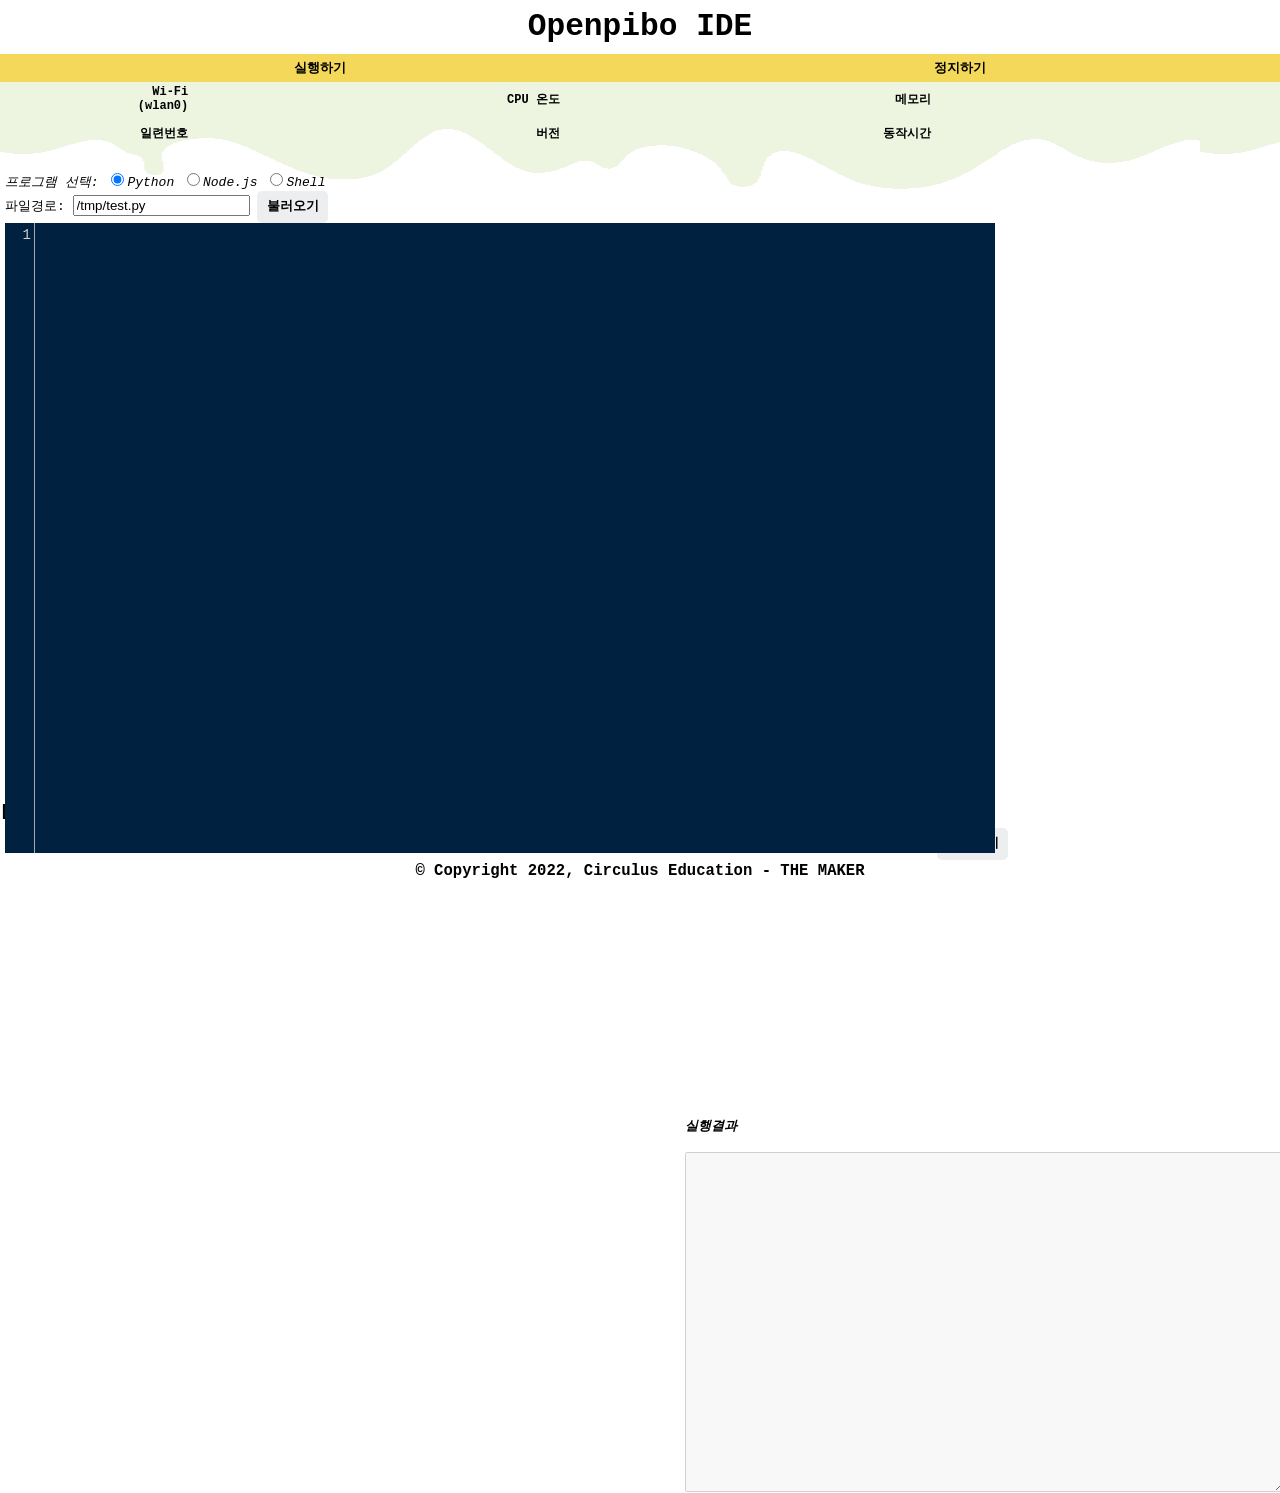
==== development-tool/templates/index.html @ 33420324 "update" ====
<html>
  <head>
    <meta charset="UTF-8" />
    <meta http-equiv="X-UA-Compatible" content="IE=edge" />
    <meta name="viewport" content="width=device-width, initial-scale=1.0, user-scalable=no" />
    <title>Openpibo Ide</title>
    <script src="../static/8fb5dc8e84.js" crossorigin="anonymous"></script>
    <script src="../static/codemirror.js"></script>
    <link rel="stylesheet" href="../static/codemirror.css">
    <link rel="stylesheet" href="../static/cobalt.css">
    <script src="../static/python.js"></script>
    <script src="../static/javascript.js"></script>
    <script src="../static/shell.js"></script>
    <link rel="shortcut icon" href="../static/icon.png" type="image/x-icon" />
    <script src="../static/socket.io.js"></script>
    <script src="../static/jquery-3.1.1.min.js"></script>
    <link rel="stylesheet" href="../static/index.css" />
    <script>
      $(function(){
        const socket = io();
        const codeMirrorMode = {'python':'python', 'nodejs':'javascript', 'shell':'shell'};
        const filePath = {'python':'/tmp/test.py', 'nodejs':'/tmp/test.js', 'shell':'/tmp/test.sh'};
        let editor = CodeMirror.fromTextArea(document.getElementById('codemirror-code'),
                {
                  "lineNumbers": "true",
                  "mode": codeMirrorMode[$('input[name=codetype]:checked').val()],
                  "theme": "cobalt"
                }
            );

        socket.emit('init');
        socket.on('init', function(d){
          editor.setOption('mode', codeMirrorMode[d['type']]);
          //editor.setOption('value', '');
          editor.setOption('value', d['text']);
          $('input[name=codetype]:input[value='+d['type'] + ']').attr('checked', true);
          $('#codepath').val(d['path']);
        });

        $('input[name=codetype]').change(function(){
          let code_type = $('input[name=codetype]:checked').val();
          editor.setOption('mode', codeMirrorMode[code_type]);
          $('#codepath').val(filePath[code_type]);
        });

        $('#load').click(function(){
            let comment = "[THE MAKER] 아래 파일을 불러오겠습니까?";
            comment += "\n=========================================";
            comment += "\nFile: " + $('#codepath').val();
            if(confirm(comment))
              socket.emit('load', $('#codepath').val());
        });

        $('#code_form').on("submit", function(event){
          $("#update").text('')
          event.preventDefault();
          socket.emit('compile', {
            'type':$('input[name=codetype]:checked').val(),
            'path':$('#codepath').val(),
            'text':$(this).find('[name=source_code]').val()
          });
        });

        $('#view').click(function(){
          socket.emit('view', $('#imgpath').val());
        });

        socket.on('update', function(data){
          if('code' in data){
            //editor.setOption('value', '');
            editor.setOption('value', data['code']);
          }

          if('image' in data){
            $("#image").attr({
              "src":"data:image/jpeg;charset=utf-8;base64," + data['image'],
              "height":"240"
            });
          }

          if('record' in data){
            $("#update").text(data['record'])
            $('#update').scrollTop($('#update').prop('scrollHeight'));
          }
        });

        $('#stop').click(function(){
          socket.emit('stop', $('#codepath').val());
        });

        $('#tool_bt').click(function(){
          $(location).attr('href', 'http://'+window.location.hostname + ':80');
        });

        socket.emit("system");
        setInterval(function () {
          socket.emit("system");
        }, 10000);
        socket.on("system", function (data) {
          $("#s_serial").text(data[0]);
          $("#s_os_version").text(data[1]);
          $("#s_runtime").text(Math.floor(data[2] / 3600) + " Hours");
          $("#s_cpu_temp").text(data[3]);
          $("#s_memory").text(Math.floor((data[5] / data[4] / 4) * 100) + " %");
          $("#s_network").text(data[6] + "/" + data[7].replace("\n", ""));
        });
      });
    </script>
  </head>
  <body>
    <header class='title'>
      <h1>Openpibo IDE</h1>
    </header>
    <main>
      <nav>
        <button type='submit' form='code_form'>실행하기</button>
        <button id='stop'>정지하기</button>
      </nav>
      <aside class="status">
        <div>
          <div class="status_row">
            <span>Wi-Fi (wlan0)</span>
            <span id="s_network"></span>
            <span>CPU 온도</span>
            <span id="s_cpu_temp"></span>
            <span>메모리</span>
            <span id="s_memory"></span>
          </div>
          <div class="status_row">
            <span>일련번호</span>
            <span id="s_serial"></span>
            <span>버전</span>
            <span id="s_os_version"></span>
            <span>동작시간</span>
            <span id="s_runtime"></span>
          </div>
        </div>
      </aside>
      <br>
      <div style="margin:0 auto">
        <div style="width:1000px;height:640px;padding:5px;float:left">
            <i class="fa-solid fa-code">
	      프로그램 선택: 
              <input type='radio' name='codetype' value='python' checked>Python</input>
              <input type='radio' name='codetype' value='nodejs'>Node.js</input>
              <input type='radio' name='codetype' value='shell'>Shell</input>
            </i>
	    <br>
            파일경로: <input type='text' id='codepath' name='codepath' value="/tmp/test.py" />
            <button id="load">불러오기</button>
	    <br>
          <form id='code_form'>
            <textarea id='codemirror-code' name='source_code'></textarea>
          </form>
        </div>
        <div style="width:600px;height:640px;padding:5px;float:right">
          <i class="fa-solid fa-laptop"> 이미지보기</i>
	  <br>
          파일경로: <input type='text' id='imgpath' value="/tmp/test.jpg" />
          <button id="view">불러오기</button>
	  <br>
          <div style="width:320px;height:240px;margin:auto">
            <img id='image' />
          </div>
          <h4><i class="fa-solid fa-laptop-code"> 실행결과</i></h4>
          <textarea id='update' style="width:600px;height:340px;padding:5px" disabled></textarea>
        </div> 
      </div>
    </main>
    <a id='tool_bt'>[<u>Openpibo Tools</u>로 바로가기]</a>
    <footer>© Copyright 2022, Circulus Education - THE MAKER</footer>
  </body>
</html>
---- development-tool/static/codemirror.css ----
/* BASICS */

.CodeMirror {
  /* Set height, width, borders, and global font properties here */
  font-family: monospace;
  font-size: 14px; /* added by yjlee */
  height: 630px; /* changed by yjlee 300px --> 400px */
  color: black;
  direction: ltr;
}

/* PADDING */

.CodeMirror-lines {
  padding: 4px 0; /* Vertical padding around content */
}
.CodeMirror pre.CodeMirror-line,
.CodeMirror pre.CodeMirror-line-like {
  padding: 0 4px; /* Horizontal padding of content */
}

.CodeMirror-scrollbar-filler, .CodeMirror-gutter-filler {
  background-color: white; /* The little square between H and V scrollbars */
}

/* GUTTER */

.CodeMirror-gutters {
  border-right: 1px solid #ddd;
  background-color: #f7f7f7;
  white-space: nowrap;
}
.CodeMirror-linenumbers {}
.CodeMirror-linenumber {
  padding: 0 3px 0 5px;
  min-width: 20px;
  text-align: right;
  color: #999;
  white-space: nowrap;
}

.CodeMirror-guttermarker { color: black; }
.CodeMirror-guttermarker-subtle { color: #999; }

/* CURSOR */

.CodeMirror-cursor {
  border-left: 1px solid black;
  border-right: none;
  width: 0;
}
/* Shown when moving in bi-directional text */
.CodeMirror div.CodeMirror-secondarycursor {
  border-left: 1px solid silver;
}
.cm-fat-cursor .CodeMirror-cursor {
  width: auto;
  border: 0 !important;
  background: #7e7;
}
.cm-fat-cursor div.CodeMirror-cursors {
  z-index: 1;
}
.cm-fat-cursor-mark {
  background-color: rgba(20, 255, 20, 0.5);
  -webkit-animation: blink 1.06s steps(1) infinite;
  -moz-animation: blink 1.06s steps(1) infinite;
  animation: blink 1.06s steps(1) infinite;
}
.cm-animate-fat-cursor {
  width: auto;
  border: 0;
  -webkit-animation: blink 1.06s steps(1) infinite;
  -moz-animation: blink 1.06s steps(1) infinite;
  animation: blink 1.06s steps(1) infinite;
  background-color: #7e7;
}
@-moz-keyframes blink {
  0% {}
  50% { background-color: transparent; }
  100% {}
}
@-webkit-keyframes blink {
  0% {}
  50% { background-color: transparent; }
  100% {}
}
@keyframes blink {
  0% {}
  50% { background-color: transparent; }
  100% {}
}

/* Can style cursor different in overwrite (non-insert) mode */
.CodeMirror-overwrite .CodeMirror-cursor {}

.cm-tab { display: inline-block; text-decoration: inherit; }

.CodeMirror-rulers {
  position: absolute;
  left: 0; right: 0; top: -50px; bottom: 0;
  overflow: hidden;
}
.CodeMirror-ruler {
  border-left: 1px solid #ccc;
  top: 0; bottom: 0;
  position: absolute;
}

/* DEFAULT THEME */

.cm-s-default .cm-header {color: blue;}
.cm-s-default .cm-quote {color: #090;}
.cm-negative {color: #d44;}
.cm-positive {color: #292;}
.cm-header, .cm-strong {font-weight: bold;}
.cm-em {font-style: italic;}
.cm-link {text-decoration: underline;}
.cm-strikethrough {text-decoration: line-through;}

.cm-s-default .cm-keyword {color: #708;}
.cm-s-default .cm-atom {color: #219;}
.cm-s-default .cm-number {color: #164;}
.cm-s-default .cm-def {color: #00f;}
.cm-s-default .cm-variable,
.cm-s-default .cm-punctuation,
.cm-s-default .cm-property,
.cm-s-default .cm-operator {}
.cm-s-default .cm-variable-2 {color: #05a;}
.cm-s-default .cm-variable-3, .cm-s-default .cm-type {color: #085;}
.cm-s-default .cm-comment {color: #a50;}
.cm-s-default .cm-string {color: #a11;}
.cm-s-default .cm-string-2 {color: #f50;}
.cm-s-default .cm-meta {color: #555;}
.cm-s-default .cm-qualifier {color: #555;}
.cm-s-default .cm-builtin {color: #30a;}
.cm-s-default .cm-bracket {color: #997;}
.cm-s-default .cm-tag {color: #170;}
.cm-s-default .cm-attribute {color: #00c;}
.cm-s-default .cm-hr {color: #999;}
.cm-s-default .cm-link {color: #00c;}

.cm-s-default .cm-error {color: #f00;}
.cm-invalidchar {color: #f00;}

.CodeMirror-composing { border-bottom: 2px solid; }

/* Default styles for common addons */

div.CodeMirror span.CodeMirror-matchingbracket {color: #0b0;}
div.CodeMirror span.CodeMirror-nonmatchingbracket {color: #a22;}
.CodeMirror-matchingtag { background: rgba(255, 150, 0, .3); }
.CodeMirror-activeline-background {background: #e8f2ff;}

/* STOP */

/* The rest of this file contains styles related to the mechanics of
   the editor. You probably shouldn't touch them. */

.CodeMirror {
  position: relative;
  overflow: hidden;
  background: white;
}

.CodeMirror-scroll {
  overflow: scroll !important; /* Things will break if this is overridden */
  /* 50px is the magic margin used to hide the element's real scrollbars */
  /* See overflow: hidden in .CodeMirror */
  margin-bottom: -50px; margin-right: -50px;
  padding-bottom: 50px;
  height: 100%;
  outline: none; /* Prevent dragging from highlighting the element */
  position: relative;
}
.CodeMirror-sizer {
  position: relative;
  border-right: 50px solid transparent;
}

/* The fake, visible scrollbars. Used to force redraw during scrolling
   before actual scrolling happens, thus preventing shaking and
   flickering artifacts. */
.CodeMirror-vscrollbar, .CodeMirror-hscrollbar, .CodeMirror-scrollbar-filler, .CodeMirror-gutter-filler {
  position: absolute;
  z-index: 6;
  display: none;
  outline: none;
}
.CodeMirror-vscrollbar {
  right: 0; top: 0;
  overflow-x: hidden;
  overflow-y: scroll;
}
.CodeMirror-hscrollbar {
  bottom: 0; left: 0;
  overflow-y: hidden;
  overflow-x: scroll;
}
.CodeMirror-scrollbar-filler {
  right: 0; bottom: 0;
}
.CodeMirror-gutter-filler {
  left: 0; bottom: 0;
}

.CodeMirror-gutters {
  position: absolute; left: 0; top: 0;
  min-height: 100%;
  z-index: 3;
}
.CodeMirror-gutter {
  white-space: normal;
  height: 100%;
  display: inline-block;
  vertical-align: top;
  margin-bottom: -50px;
}
.CodeMirror-gutter-wrapper {
  position: absolute;
  z-index: 4;
  background: none !important;
  border: none !important;
}
.CodeMirror-gutter-background {
  position: absolute;
  top: 0; bottom: 0;
  z-index: 4;
}
.CodeMirror-gutter-elt {
  position: absolute;
  cursor: default;
  z-index: 4;
}
.CodeMirror-gutter-wrapper ::selection { background-color: transparent }
.CodeMirror-gutter-wrapper ::-moz-selection { background-color: transparent }

.CodeMirror-lines {
  cursor: text;
  min-height: 1px; /* prevents collapsing before first draw */
}
.CodeMirror pre.CodeMirror-line,
.CodeMirror pre.CodeMirror-line-like {
  /* Reset some styles that the rest of the page might have set */
  -moz-border-radius: 0; -webkit-border-radius: 0; border-radius: 0;
  border-width: 0;
  background: transparent;
  font-family: inherit;
  font-size: inherit;
  margin: 0;
  white-space: pre;
  word-wrap: normal;
  line-height: inherit;
  color: inherit;
  z-index: 2;
  position: relative;
  overflow: visible;
  -webkit-tap-highlight-color: transparent;
  -webkit-font-variant-ligatures: contextual;
  font-variant-ligatures: contextual;
}
.CodeMirror-wrap pre.CodeMirror-line,
.CodeMirror-wrap pre.CodeMirror-line-like {
  word-wrap: break-word;
  white-space: pre-wrap;
  word-break: normal;
}

.CodeMirror-linebackground {
  position: absolute;
  left: 0; right: 0; top: 0; bottom: 0;
  z-index: 0;
}

.CodeMirror-linewidget {
  position: relative;
  z-index: 2;
  padding: 0.1px; /* Force widget margins to stay inside of the container */
}

.CodeMirror-widget {}

.CodeMirror-rtl pre { direction: rtl; }

.CodeMirror-code {
  outline: none;
}

/* Force content-box sizing for the elements where we expect it */
.CodeMirror-scroll,
.CodeMirror-sizer,
.CodeMirror-gutter,
.CodeMirror-gutters,
.CodeMirror-linenumber {
  -moz-box-sizing: content-box;
  box-sizing: content-box;
}

.CodeMirror-measure {
  position: absolute;
  width: 100%;
  height: 0;
  overflow: hidden;
  visibility: hidden;
}

.CodeMirror-cursor {
  position: absolute;
  pointer-events: none;
}
.CodeMirror-measure pre { position: static; }

div.CodeMirror-cursors {
  visibility: hidden;
  position: relative;
  z-index: 3;
}
div.CodeMirror-dragcursors {
  visibility: visible;
}

.CodeMirror-focused div.CodeMirror-cursors {
  visibility: visible;
}

.CodeMirror-selected { background: #d9d9d9; }
.CodeMirror-focused .CodeMirror-selected { background: #d7d4f0; }
.CodeMirror-crosshair { cursor: crosshair; }
.CodeMirror-line::selection, .CodeMirror-line > span::selection, .CodeMirror-line > span > span::selection { background: #d7d4f0; }
.CodeMirror-line::-moz-selection, .CodeMirror-line > span::-moz-selection, .CodeMirror-line > span > span::-moz-selection { background: #d7d4f0; }

.cm-searching {
  background-color: #ffa;
  background-color: rgba(255, 255, 0, .4);
}

/* Used to force a border model for a node */
.cm-force-border { padding-right: .1px; }

@media print {
  /* Hide the cursor when printing */
  .CodeMirror div.CodeMirror-cursors {
    visibility: hidden;
  }
}

/* See issue #2901 */
.cm-tab-wrap-hack:after { content: ''; }

/* Help users use markselection to safely style text background */
span.CodeMirror-selectedtext { background: none; }
---- development-tool/static/cobalt.css ----
.cm-s-cobalt.CodeMirror { background: #002240; color: white; }
.cm-s-cobalt div.CodeMirror-selected { background: #b36539; }
.cm-s-cobalt .CodeMirror-line::selection, .cm-s-cobalt .CodeMirror-line > span::selection, .cm-s-cobalt .CodeMirror-line > span > span::selection { background: rgba(179, 101, 57, .99); }
.cm-s-cobalt .CodeMirror-line::-moz-selection, .cm-s-cobalt .CodeMirror-line > span::-moz-selection, .cm-s-cobalt .CodeMirror-line > span > span::-moz-selection { background: rgba(179, 101, 57, .99); }
.cm-s-cobalt .CodeMirror-gutters { background: #002240; border-right: 1px solid #aaa; }
.cm-s-cobalt .CodeMirror-guttermarker { color: #ffee80; }
.cm-s-cobalt .CodeMirror-guttermarker-subtle { color: #d0d0d0; }
.cm-s-cobalt .CodeMirror-linenumber { color: #d0d0d0; }
.cm-s-cobalt .CodeMirror-cursor { border-left: 1px solid white; }

.cm-s-cobalt span.cm-comment { color: #08f; }
.cm-s-cobalt span.cm-atom { color: #845dc4; }
.cm-s-cobalt span.cm-number, .cm-s-cobalt span.cm-attribute { color: #ff80e1; }
.cm-s-cobalt span.cm-keyword { color: #ffee80; }
.cm-s-cobalt span.cm-string { color: #3ad900; }
.cm-s-cobalt span.cm-meta { color: #ff9d00; }
.cm-s-cobalt span.cm-variable-2, .cm-s-cobalt span.cm-tag { color: #9effff; }
.cm-s-cobalt span.cm-variable-3, .cm-s-cobalt span.cm-def, .cm-s-cobalt .cm-type { color: white; }
.cm-s-cobalt span.cm-bracket { color: #d8d8d8; }
.cm-s-cobalt span.cm-builtin, .cm-s-cobalt span.cm-special { color: #ff9e59; }
.cm-s-cobalt span.cm-link { color: #845dc4; }
.cm-s-cobalt span.cm-error { color: #9d1e15; }

.cm-s-cobalt .CodeMirror-activeline-background { background: #002D57; }
.cm-s-cobalt .CodeMirror-matchingbracket { outline:1px solid grey;color:white !important; }
---- development-tool/static/index.css ----
@font-face {
  font-family: monospace;
  font-weight: normal;
  font-style: normal;
}

*,
*::before,
*::after {
  box-sizing: border-box;
}

header.title {
  text-align: center;
  outline: none;
  font-size: 1.2rem;
  font-weight: bold;
  color: black;
  cursor: default;
}
.title h1 {
  margin: 0.3em;
}

button{
  /*width:100%;*/
  font-weight: bold;
  font-family: monospace;
}

textarea{
  font-family: monospace;
}

aside {
  position: sticky;
  left: 0;
  width: 100%;
  /* background-color: var(--light-green); */
  padding: 0 calc(calc(100% - 1200px) / 2);
  font-size: 12px;
  font-weight: bold;
  /* margin-top: 1.25em; */
}

aside > table {
  width: 100%;
}

.status_row {
  display: flex;
  flex-flow: row;
  justify-content: space-evenly;
  align-items: center;
  padding: 0.5em 1em 0.5em 0;
  height: 34px;
}

.status_row > span:nth-child(odd) {
  width: 75px;
  text-align: right;
}
.status_row > span:nth-child(2n) {
  width: 150px;
}

aside td {
  width: calc(100% / 6);
  padding: 0.5em 1em 0.5em 0;
}

a {
  font-weight: bold;
  font-size:1.22rem;
}
/* 링크 스타일 */
a:link,
a:visited {
  color: #0896d9;
  text-decoration: none;
}

a:hover,
a:focus {
  color: #0896d9;
}

html,
body{
  height: 100%;
  font-family: monospace;
  font-weight: normal;
}

body{
  display: flex;
  flex-direction: column;
  margin: 0 auto;
}

main {
  display: flex;
  flex: 1;
  flex-direction: column;
  min-height: 80vh;
  background-image: url("menu_bg.png");
  background-repeat: repeat-x;
  background-position-y: 26px;
}
main div.wrapper {
  width: 100%;
}

nav {
  /* position: fixed;
  bottom: 0; */
  position: sticky;
  left: 0;
  display: flex;
  flex-flow: row;
  justify-content: space-between;
  list-style-type: none;
  background-color: #f4d85a;
  font-weight: bold;
}

nav button {
  width:100%;
  background: none;
  border: none;
  font: inherit;
  line-height: 1;
  transition: 0.25s;
  cursor: pointer;
  padding: 0.6em;
  border-radius: 0;
  box-shadow: none;
}

nav button:hover {
  box-shadow: inset 0 0 0 2em rgba(0, 0, 0, 0.05);
}

nav button.menu-selected,
nav button:focus,
nav button:hover {
  /*transform: skewX(-15deg);*/
}

button {
  background: #edeef0;
  border: none;
  font: inherit;
  font-weight: bold;
  outline: none;
  line-height: 1;
  transition: 0.25s;
  cursor: pointer;
  padding: 0.7em;
  border-radius: 5px;
}

button:active {
  position: relative;
  top:2px;
}

footer {
  /* position: fixed; */
  /* bottom: 0; */
  width: 100%;
  text-align: center;
  margin: 40px auto 20px;
  bottom: 0;
  font-size: 1.2rem;
  font-weight: bold;
}
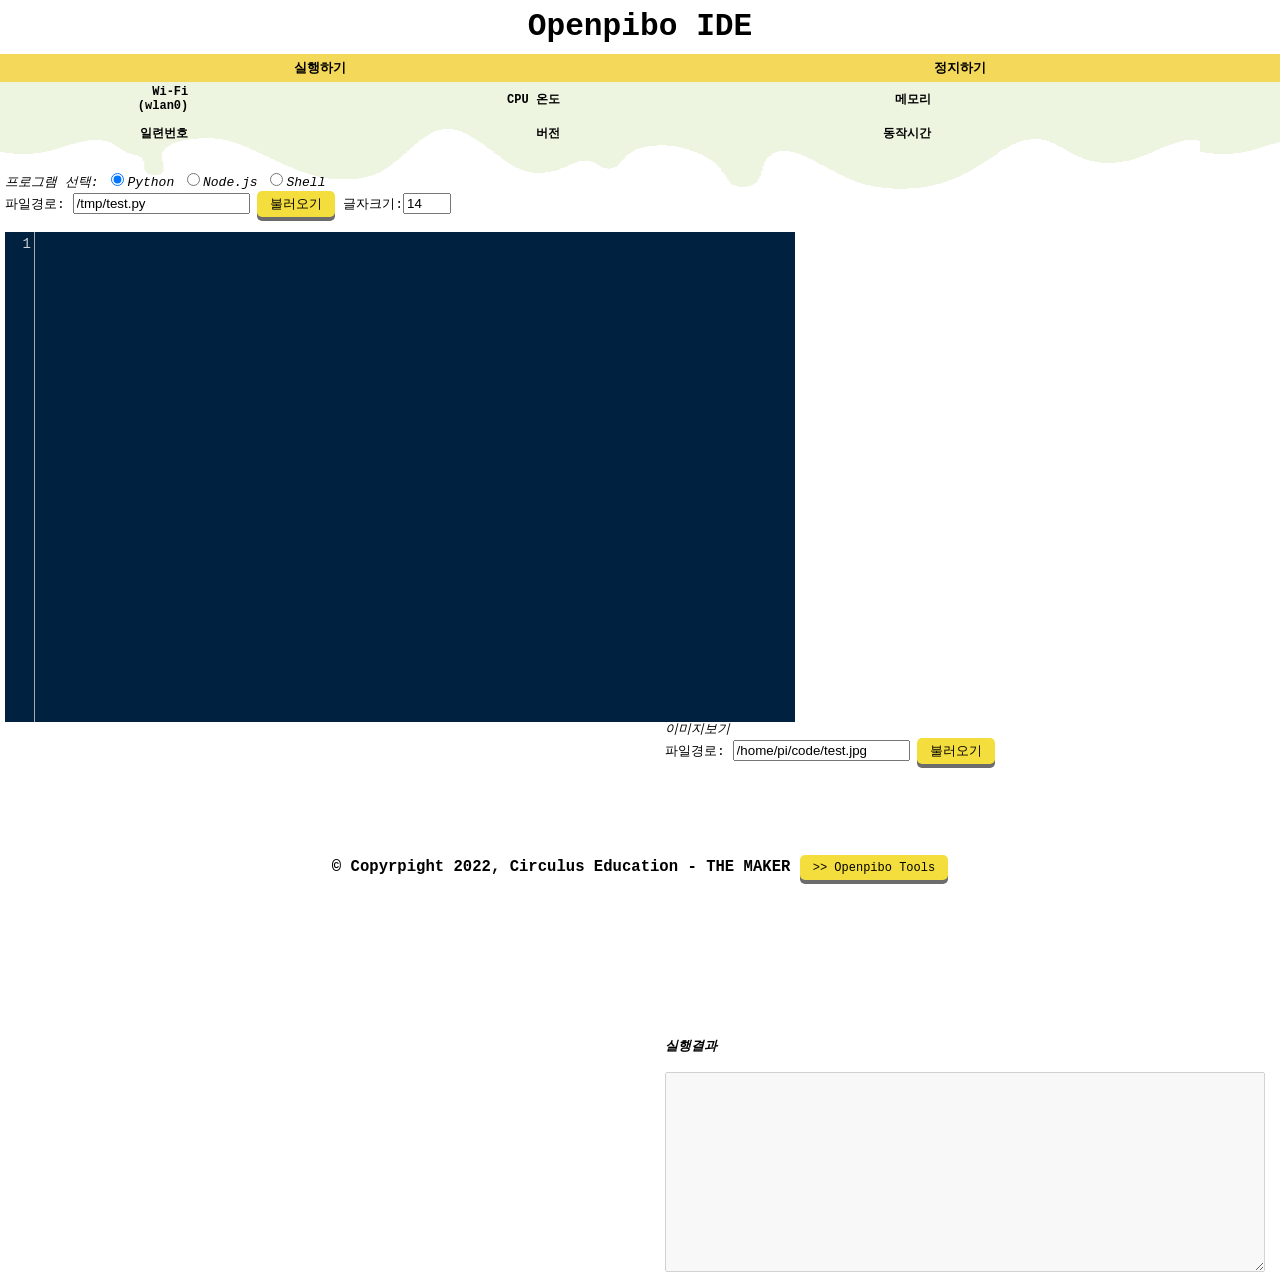
==== commit d36839c5: "add fontsize setting for IDE" ====
--- a/development-tool/templates/index.html
+++ b/development-tool/templates/index.html
@@ -6,106 +6,14 @@
     <title>Openpibo Ide</title>
     <script src="../static/8fb5dc8e84.js" crossorigin="anonymous"></script>
     <script src="../static/codemirror.js"></script>
-    <link rel="stylesheet" href="../static/codemirror.css">
-    <link rel="stylesheet" href="../static/cobalt.css">
     <script src="../static/python.js"></script>
     <script src="../static/javascript.js"></script>
     <script src="../static/shell.js"></script>
+    <script src="../static/socket.io.js"></script>
+    <link rel="stylesheet" href="../static/codemirror.css">
+    <link rel="stylesheet" href="../static/cobalt.css">
     <link rel="shortcut icon" href="../static/icon.png" type="image/x-icon" />
-    <script src="../static/socket.io.js"></script>
-    <script src="../static/jquery-3.1.1.min.js"></script>
     <link rel="stylesheet" href="../static/index.css" />
-    <script>
-      $(function(){
-        const socket = io();
-        const codeMirrorMode = {'python':'python', 'nodejs':'javascript', 'shell':'shell'};
-        const filePath = {'python':'/tmp/test.py', 'nodejs':'/tmp/test.js', 'shell':'/tmp/test.sh'};
-        let editor = CodeMirror.fromTextArea(document.getElementById('codemirror-code'),
-                {
-                  "lineNumbers": "true",
-                  "mode": codeMirrorMode[$('input[name=codetype]:checked').val()],
-                  "theme": "cobalt"
-                }
-            );
-
-        socket.emit('init');
-        socket.on('init', function(d){
-          editor.setOption('mode', codeMirrorMode[d['type']]);
-          //editor.setOption('value', '');
-          editor.setOption('value', d['text']);
-          $('input[name=codetype]:input[value='+d['type'] + ']').attr('checked', true);
-          $('#codepath').val(d['path']);
-        });
-
-        $('input[name=codetype]').change(function(){
-          let code_type = $('input[name=codetype]:checked').val();
-          editor.setOption('mode', codeMirrorMode[code_type]);
-          $('#codepath').val(filePath[code_type]);
-        });
-
-        $('#load').click(function(){
-            let comment = "[THE MAKER] 아래 파일을 불러오겠습니까?";
-            comment += "\n=========================================";
-            comment += "\nFile: " + $('#codepath').val();
-            if(confirm(comment))
-              socket.emit('load', $('#codepath').val());
-        });
-
-        $('#code_form').on("submit", function(event){
-          $("#update").text('')
-          event.preventDefault();
-          socket.emit('compile', {
-            'type':$('input[name=codetype]:checked').val(),
-            'path':$('#codepath').val(),
-            'text':$(this).find('[name=source_code]').val()
-          });
-        });
-
-        $('#view').click(function(){
-          socket.emit('view', $('#imgpath').val());
-        });
-
-        socket.on('update', function(data){
-          if('code' in data){
-            //editor.setOption('value', '');
-            editor.setOption('value', data['code']);
-          }
-
-          if('image' in data){
-            $("#image").attr({
-              "src":"data:image/jpeg;charset=utf-8;base64," + data['image'],
-              "height":"240"
-            });
-          }
-
-          if('record' in data){
-            $("#update").text(data['record'])
-            $('#update').scrollTop($('#update').prop('scrollHeight'));
-          }
-        });
-
-        $('#stop').click(function(){
-          socket.emit('stop', $('#codepath').val());
-        });
-
-        $('#tool_bt').click(function(){
-          $(location).attr('href', 'http://'+window.location.hostname + ':80');
-        });
-
-        socket.emit("system");
-        setInterval(function () {
-          socket.emit("system");
-        }, 10000);
-        socket.on("system", function (data) {
-          $("#s_serial").text(data[0]);
-          $("#s_os_version").text(data[1]);
-          $("#s_runtime").text(Math.floor(data[2] / 3600) + " Hours");
-          $("#s_cpu_temp").text(data[3]);
-          $("#s_memory").text(Math.floor((data[5] / data[4] / 4) * 100) + " %");
-          $("#s_network").text(data[6] + "/" + data[7].replace("\n", ""));
-        });
-      });
-    </script>
   </head>
   <body>
     <header class='title'>
@@ -113,7 +21,7 @@
     </header>
     <main>
       <nav>
-        <button type='submit' form='code_form'>실행하기</button>
+        <button id='compile'>실행하기</button>
         <button id='stop'>정지하기</button>
       </nav>
       <aside class="status">
@@ -138,36 +46,40 @@
       </aside>
       <br>
       <div style="margin:0 auto">
-        <div style="width:1000px;height:640px;padding:5px;float:left">
-            <i class="fa-solid fa-code">
-	      프로그램 선택: 
-              <input type='radio' name='codetype' value='python' checked>Python</input>
-              <input type='radio' name='codetype' value='nodejs'>Node.js</input>
-              <input type='radio' name='codetype' value='shell'>Shell</input>
-            </i>
-	    <br>
-            파일경로: <input type='text' id='codepath' name='codepath' value="/tmp/test.py" />
-            <button id="load">불러오기</button>
-	    <br>
+        <div style="width:800px;height:550px;padding:5px;float:left">
+          <i class="fa-solid fa-code">
+            프로그램 선택:
+            <input type='radio' name='codetype' id='python' value='python' checked>Python</input>
+            <input type='radio' name='codetype' id='nodejs' value='nodejs'>Node.js</input>
+            <input type='radio' name='codetype' id='shell' value='shell'>Shell</input>
+          </i>
+          <br>
+          파일경로: <input type='text' id='codepath' name='codepath' value="/tmp/test.py" />
+          <button id="load">불러오기</button> <span id='codecheck'></span>
+          글자크기:<input type='number' id='fontsize' min='14' max='50' value='14'/>
+          <br><br>
           <form id='code_form'>
             <textarea id='codemirror-code' name='source_code'></textarea>
           </form>
         </div>
-        <div style="width:600px;height:640px;padding:5px;float:right">
+        <div style="width:620px;height:550px;padding:5px;float:right">
           <i class="fa-solid fa-laptop"> 이미지보기</i>
-	  <br>
-          파일경로: <input type='text' id='imgpath' value="/tmp/test.jpg" />
+          <br>
+          파일경로: <input type='text' id='imgpath' value="/home/pi/code/test.jpg" />
           <button id="view">불러오기</button>
-	  <br>
+          <br><br>
           <div style="width:320px;height:240px;margin:auto">
             <img id='image' />
           </div>
           <h4><i class="fa-solid fa-laptop-code"> 실행결과</i></h4>
-          <textarea id='update' style="width:600px;height:340px;padding:5px" disabled></textarea>
+          <textarea id='update' style="width:600px;height:200px;padding:5px" disabled></textarea>
         </div> 
       </div>
     </main>
-    <a id='tool_bt'>[<u>Openpibo Tools</u>로 바로가기]</a>
-    <footer>© Copyright 2022, Circulus Education - THE MAKER</footer>
+    <footer>
+    © Copyrpight 2022, Circulus Education - THE MAKER
+    <button id='tool_bt' style="font-size:12px"> >> Openpibo Tools</button>
+    </footer>
+    <script src="../static/index.js"></script>
   </body>
 </html>
--- a/development-tool/static/codemirror.css
+++ b/development-tool/static/codemirror.css
@@ -4,7 +4,8 @@
   /* Set height, width, borders, and global font properties here */
   font-family: monospace;
   font-size: 14px; /* added by yjlee */
-  height: 630px; /* changed by yjlee 300px --> 400px */
+  width: 100%; /* changed by yjlee 300px --> 630px */
+  height: 490px; /* changed by yjlee 300px --> 630px */
   color: black;
   direction: ltr;
 }
--- a/development-tool/static/index.css
+++ b/development-tool/static/index.css
@@ -93,6 +93,8 @@
 }
 
 body{
+  --yellow: #f4de3d;
+  --mid-gray: #6c6c6c;
   display: flex;
   flex-direction: column;
   margin: 0 auto;
@@ -148,15 +150,18 @@
 }
 
 button {
-  background: #edeef0;
+  /*background: #edeef0;*/
+  background-color: var(--yellow);
+  box-shadow: 0 4px var(--mid-gray);
   border: none;
   font: inherit;
-  font-weight: bold;
+  font-weight: normal;
   outline: none;
   line-height: 1;
   transition: 0.25s;
   cursor: pointer;
   padding: 0.7em;
+  padding: 0.5rem 1rem;
   border-radius: 5px;
 }
 
@@ -166,7 +171,7 @@
 }
 
 footer {
-  /* position: fixed; */
+  /*position: fixed;*/
   /* bottom: 0; */
   width: 100%;
   text-align: center;
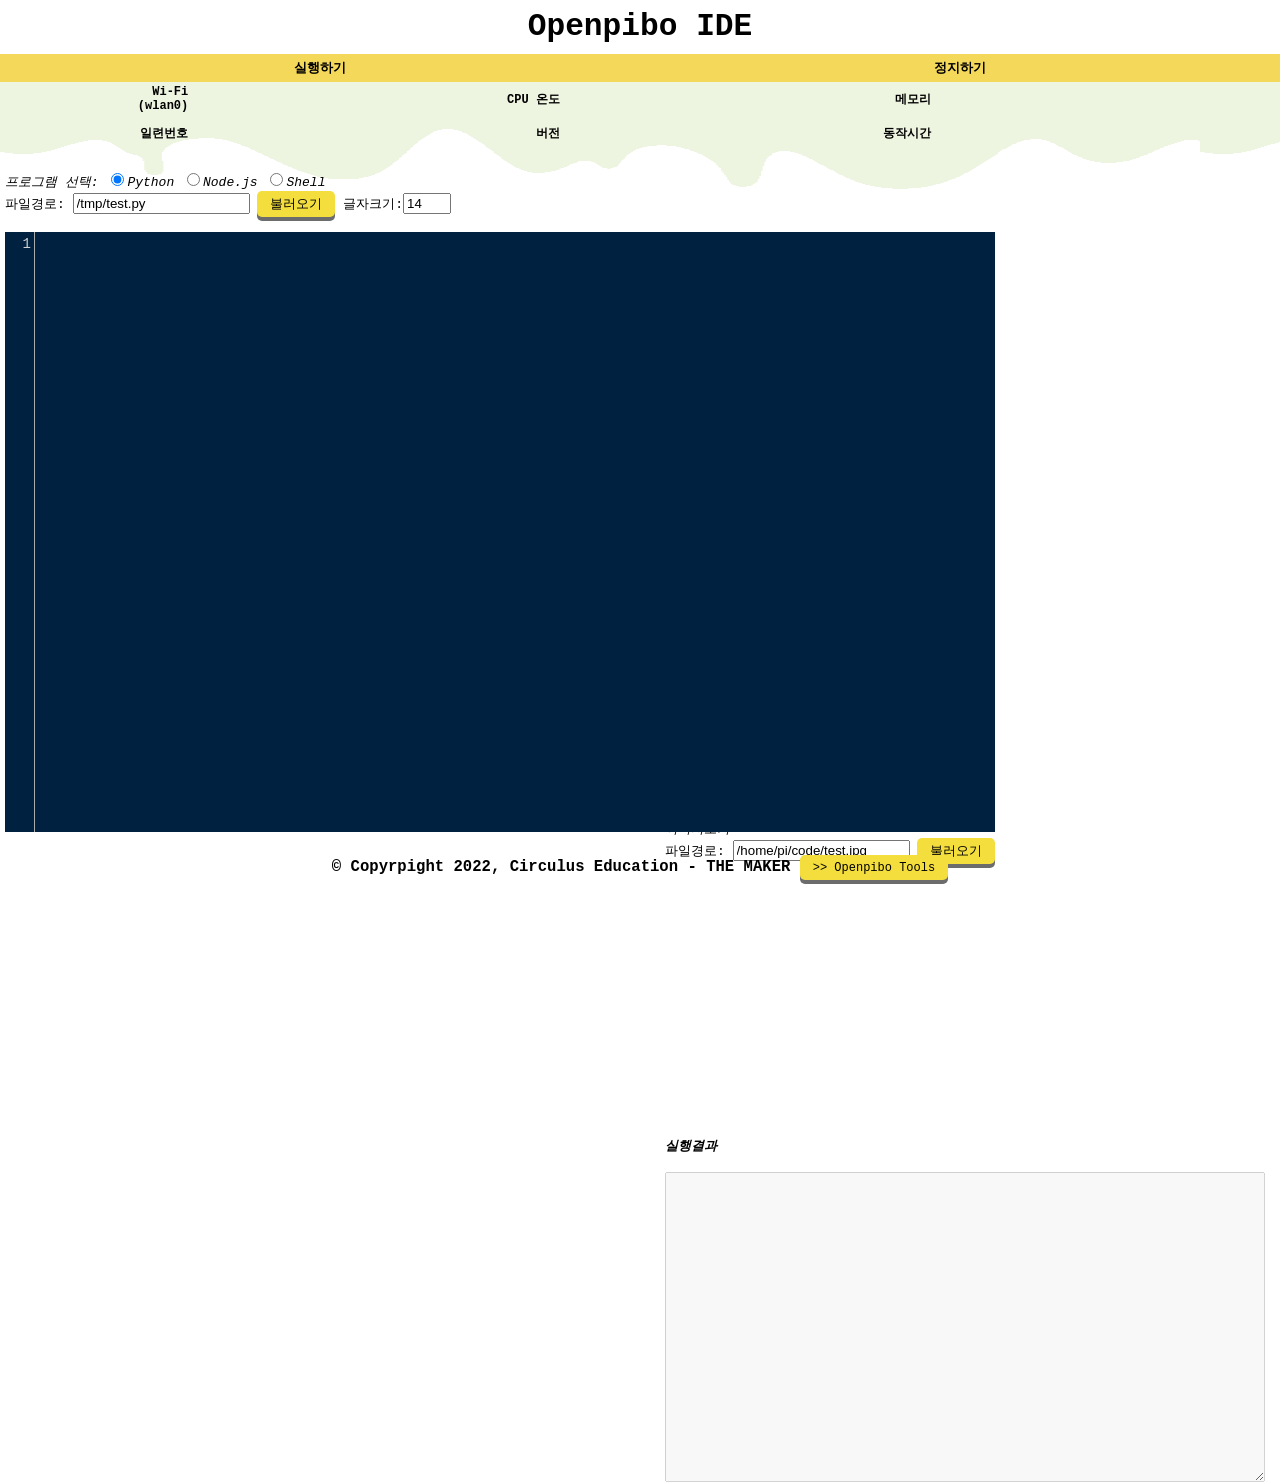
==== commit 68dc75db: "update" ====
--- a/development-tool/templates/index.html
+++ b/development-tool/templates/index.html
@@ -46,7 +46,7 @@
       </aside>
       <br>
       <div style="margin:0 auto">
-        <div style="width:800px;height:550px;padding:5px;float:left">
+        <div style="width:1000px;height:650px;padding:5px;float:left">
           <i class="fa-solid fa-code">
             프로그램 선택:
             <input type='radio' name='codetype' id='python' value='python' checked>Python</input>
@@ -62,7 +62,7 @@
             <textarea id='codemirror-code' name='source_code'></textarea>
           </form>
         </div>
-        <div style="width:620px;height:550px;padding:5px;float:right">
+        <div style="width:620px;height:650px;padding:5px;float:right">
           <i class="fa-solid fa-laptop"> 이미지보기</i>
           <br>
           파일경로: <input type='text' id='imgpath' value="/home/pi/code/test.jpg" />
@@ -72,7 +72,7 @@
             <img id='image' />
           </div>
           <h4><i class="fa-solid fa-laptop-code"> 실행결과</i></h4>
-          <textarea id='update' style="width:600px;height:200px;padding:5px" disabled></textarea>
+          <textarea id='update' style="width:600px;height:310px;padding:5px" disabled></textarea>
         </div> 
       </div>
     </main>
--- a/development-tool/static/codemirror.css
+++ b/development-tool/static/codemirror.css
@@ -4,8 +4,8 @@
   /* Set height, width, borders, and global font properties here */
   font-family: monospace;
   font-size: 14px; /* added by yjlee */
-  width: 100%; /* changed by yjlee 300px --> 630px */
-  height: 490px; /* changed by yjlee 300px --> 630px */
+  width: 100%;
+  height: 600px; /* changed by yjlee 300px --> 600px */
   color: black;
   direction: ltr;
 }
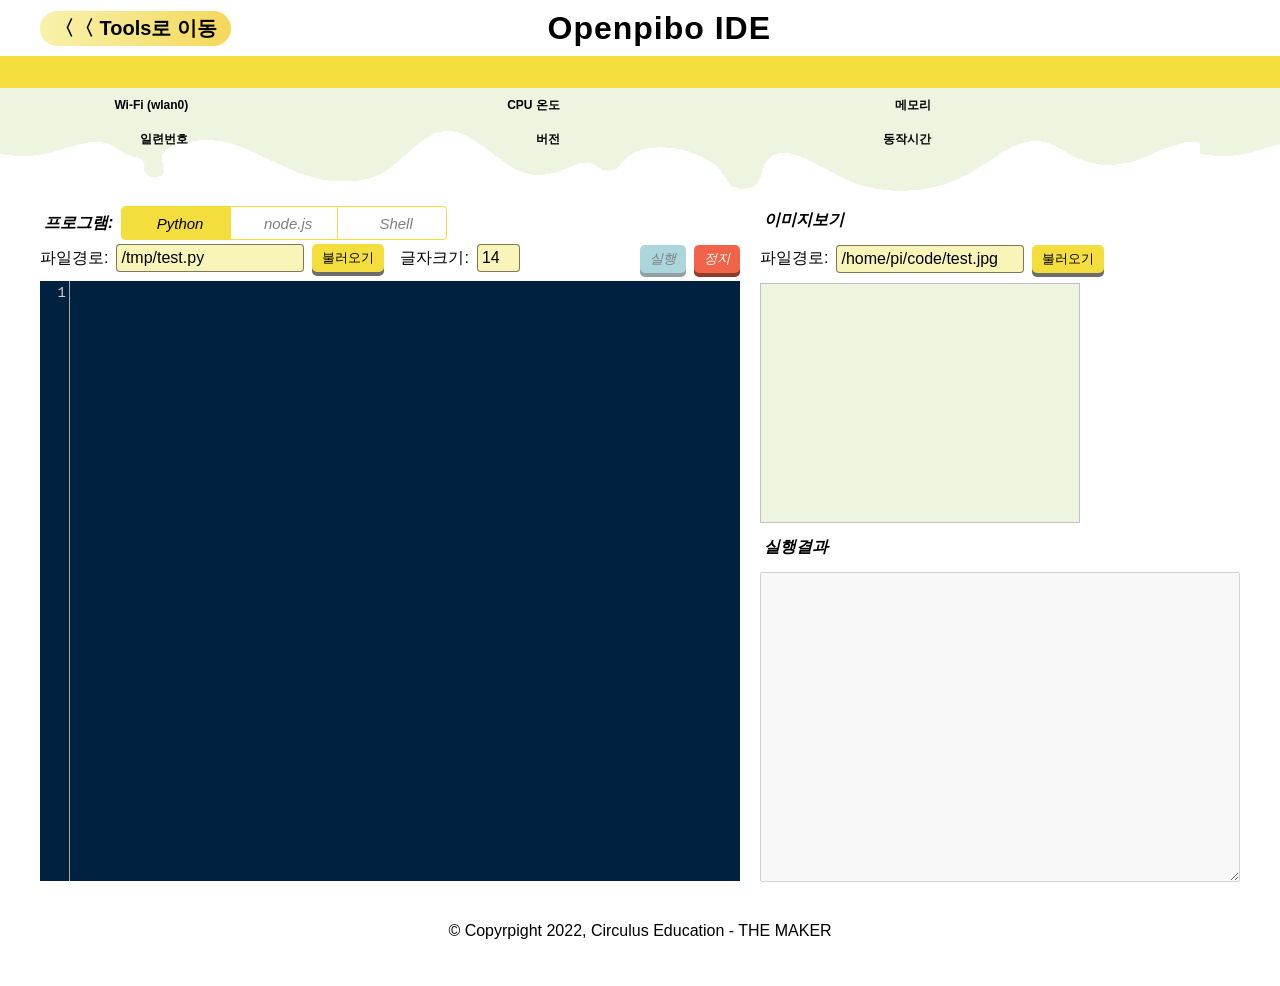
==== commit 54d621ae: "openpibo tools 및 ide UI 수정" ====
--- a/development-tool/templates/index.html
+++ b/development-tool/templates/index.html
@@ -1,29 +1,41 @@
-<html>
+<!DOCTYPE html>
+<html lang="ko">
   <head>
     <meta charset="UTF-8" />
     <meta http-equiv="X-UA-Compatible" content="IE=edge" />
-    <meta name="viewport" content="width=device-width, initial-scale=1.0, user-scalable=no" />
+    <meta
+      name="viewport"
+      content="width=device-width, initial-scale=1.0, user-scalable=no"
+    />
     <title>Openpibo Ide</title>
-    <script src="../static/8fb5dc8e84.js" crossorigin="anonymous"></script>
-    <script src="../static/codemirror.js"></script>
-    <script src="../static/python.js"></script>
-    <script src="../static/javascript.js"></script>
-    <script src="../static/shell.js"></script>
-    <script src="../static/socket.io.js"></script>
-    <link rel="stylesheet" href="../static/codemirror.css">
-    <link rel="stylesheet" href="../static/cobalt.css">
-    <link rel="shortcut icon" href="../static/icon.png" type="image/x-icon" />
-    <link rel="stylesheet" href="../static/index.css" />
+    <script
+      src="../../resource/static/8fb5dc8e84.js"
+      crossorigin="anonymous"
+    ></script>
+    <script src="../../resource/static/codemirror.js"></script>
+    <script src="../../resource/static/python.js"></script>
+    <script src="../../resource/static/javascript.js"></script>
+    <script src="../../resource/static/shell.js"></script>
+    <script src="../../resource/static/socket.io.js"></script>
+    <link rel="stylesheet" href="../../resource/static/codemirror.css" />
+    <link rel="stylesheet" href="../../resource/static/cobalt.css" />
+    <link
+      rel="shortcut icon"
+      href="../../resource/static/icon.png"
+      type="image/x-icon"
+    />
+    <link rel="stylesheet" href="../../resource/static/index.css" />
   </head>
   <body>
-    <header class='title'>
+    <header class="title">
+      <a id="home_bt" class="mark">〈〈 Tools로 이동</a>
       <h1>Openpibo IDE</h1>
+      <a id="devtool_bt" class="mark" style="visibility: hidden"
+        >IDE로 이동 〉</a
+      >
     </header>
     <main>
-      <nav>
-        <button id='compile'>실행하기</button>
-        <button id='stop'>정지하기</button>
-      </nav>
+      <nav style="height: 32px; width: 100%"></nav>
       <aside class="status">
         <div>
           <div class="status_row">
@@ -44,42 +56,115 @@
           </div>
         </div>
       </aside>
-      <br>
-      <div style="margin:0 auto">
-        <div style="width:1000px;height:650px;padding:5px;float:left">
-          <i class="fa-solid fa-code">
-            프로그램 선택:
-            <input type='radio' name='codetype' id='python' value='python' checked>Python</input>
-            <input type='radio' name='codetype' id='nodejs' value='nodejs'>Node.js</input>
-            <input type='radio' name='codetype' id='shell' value='shell'>Shell</input>
-          </i>
-          <br>
-          파일경로: <input type='text' id='codepath' name='codepath' value="/tmp/test.py" />
-          <button id="load">불러오기</button> <span id='codecheck'></span>
-          글자크기:<input type='number' id='fontsize' min='14' max='50' value='14'/>
-          <br><br>
-          <form id='code_form'>
-            <textarea id='codemirror-code' name='source_code'></textarea>
-          </form>
+      <div class="content ide" style="gap: 2rem">
+        <div class="wrapper ide" style="flex: 1 0 700px; max-width: 700px">
+          <div
+            style="display: flex; justify-content: space-between; width: 100%"
+          >
+            <div style="display: flex; flex-flow: column; gap: 4px">
+              <div class="editor-row">
+                <div class="editor-col">
+                  <i class="fa fa-solid fa-laptop-code"
+                    ><span>프로그램: </span></i
+                  >
+                  <div name="codetype">
+                    <button name="python" class="checked">
+                      <i class="fa fa-brands fa-python"><span>Python</span></i>
+                    </button>
+                    <button
+                      name="nodejs"
+                      style="
+                        border-right: 1px solid var(--yellow);
+                        border-left: 1px solid var(--yellow);
+                      "
+                    >
+                      <i class="fa fa-brands fa-node"><span>node.js</span></i>
+                    </button>
+                    <button name="shell">
+                      <i class="fa fa-solid fa-code"><span>Shell</span></i>
+                    </button>
+                  </div>
+                </div>
+              </div>
+              <div class="editor-row">
+                <div class="editor-col">
+                  <span>파일경로: </span>
+                  <input
+                    type="text"
+                    id="codepath"
+                    name="codepath"
+                    value="/tmp/test.py"
+                  /><button id="load">불러오기</button>
+                </div>
+                <div class="editor-col">
+                  <span>글자크기:</span
+                  ><input
+                    type="number"
+                    id="fontsize"
+                    min="14"
+                    max="50"
+                    value="14"
+                    step="1"
+                  />
+                </div>
+              </div>
+            </div>
+            <div class="editor-col" style="align-items: end">
+              <button id="compile" class="btn-teal disabled">
+                <i class="fa fa-solid fa-play"> 실행</i>
+              </button>
+              <button id="stop" class="btn-red">
+                <i class="fa fa-solid fa-stop"> 정지</i>
+              </button>
+            </div>
+          </div>
+          <div class="editor-row fullWidth">
+            <form id="code_form" class="fullWidth" style="margin: 0">
+              <textarea id="codemirror-code" name="source_code"></textarea>
+            </form>
+          </div>
         </div>
-        <div style="width:620px;height:650px;padding:5px;float:right">
-          <i class="fa-solid fa-laptop"> 이미지보기</i>
-          <br>
-          파일경로: <input type='text' id='imgpath' value="/home/pi/code/test.jpg" />
-          <button id="view">불러오기</button>
-          <br><br>
-          <div style="width:320px;height:240px;margin:auto">
-            <img id='image' />
+        <div class="wrapper ide" style="flex: 0 1 500px; gap: 10px">
+          <div class="editor-row">
+            <div class="editor-col">
+              <i class="fa fa-regular fa-image"><span>이미지보기</span></i>
+            </div>
           </div>
-          <h4><i class="fa-solid fa-laptop-code"> 실행결과</i></h4>
-          <textarea id='update' style="width:600px;height:310px;padding:5px" disabled></textarea>
-        </div> 
+          <div class="editor-row">
+            <div class="editor-col">
+              <span>파일경로: </span
+              ><input
+                type="text"
+                id="imgpath"
+                value="/home/pi/code/test.jpg"
+              /><button id="view">불러오기</button>
+            </div>
+          </div>
+          <div class="editor-row">
+            <div class="editor-col">
+              <div style="width: 320px; height: 240px; margin: auto">
+                <img id="image" class="preview-img" />
+              </div>
+            </div>
+          </div>
+          <div class="editor-row">
+            <div class="editor-col">
+              <i class="fa fa-regular fa-file-lines"><span>실행결과</span></i>
+            </div>
+          </div>
+          <div class="editor-row" style="width: 100%">
+            <div class="editor-col" style="width: 100%">
+              <textarea
+                id="update"
+                style="width: 100%; height: 310px; padding: 5px"
+                disabled
+              ></textarea>
+            </div>
+          </div>
+        </div>
       </div>
     </main>
-    <footer>
-    © Copyrpight 2022, Circulus Education - THE MAKER
-    <button id='tool_bt' style="font-size:12px"> >> Openpibo Tools</button>
-    </footer>
-    <script src="../static/index.js"></script>
+    <footer>© Copyrpight 2022, Circulus Education - THE MAKER</footer>
+    <script src="../../resource/static/index.js"></script>
   </body>
 </html>
--- a/resource/static/codemirror.css
+++ b/resource/static/codemirror.css
@@ -0,0 +1,352 @@
+/* BASICS */
+
+.CodeMirror {
+  /* Set height, width, borders, and global font properties here */
+  font-family: monospace;
+  font-size: 14px; /* added by yjlee */
+  width: 100%;
+  height: 600px; /* changed by yjlee 300px --> 600px */
+  color: black;
+  direction: ltr;
+}
+
+/* PADDING */
+
+.CodeMirror-lines {
+  padding: 4px 0; /* Vertical padding around content */
+}
+.CodeMirror pre.CodeMirror-line,
+.CodeMirror pre.CodeMirror-line-like {
+  padding: 0 4px; /* Horizontal padding of content */
+}
+
+.CodeMirror-scrollbar-filler, .CodeMirror-gutter-filler {
+  background-color: white; /* The little square between H and V scrollbars */
+}
+
+/* GUTTER */
+
+.CodeMirror-gutters {
+  border-right: 1px solid #ddd;
+  background-color: #f7f7f7;
+  white-space: nowrap;
+}
+.CodeMirror-linenumbers {}
+.CodeMirror-linenumber {
+  padding: 0 3px 0 5px;
+  min-width: 20px;
+  text-align: right;
+  color: #999;
+  white-space: nowrap;
+}
+
+.CodeMirror-guttermarker { color: black; }
+.CodeMirror-guttermarker-subtle { color: #999; }
+
+/* CURSOR */
+
+.CodeMirror-cursor {
+  border-left: 1px solid black;
+  border-right: none;
+  width: 0;
+}
+/* Shown when moving in bi-directional text */
+.CodeMirror div.CodeMirror-secondarycursor {
+  border-left: 1px solid silver;
+}
+.cm-fat-cursor .CodeMirror-cursor {
+  width: auto;
+  border: 0 !important;
+  background: #7e7;
+}
+.cm-fat-cursor div.CodeMirror-cursors {
+  z-index: 1;
+}
+.cm-fat-cursor-mark {
+  background-color: rgba(20, 255, 20, 0.5);
+  -webkit-animation: blink 1.06s steps(1) infinite;
+  -moz-animation: blink 1.06s steps(1) infinite;
+  animation: blink 1.06s steps(1) infinite;
+}
+.cm-animate-fat-cursor {
+  width: auto;
+  border: 0;
+  -webkit-animation: blink 1.06s steps(1) infinite;
+  -moz-animation: blink 1.06s steps(1) infinite;
+  animation: blink 1.06s steps(1) infinite;
+  background-color: #7e7;
+}
+@-moz-keyframes blink {
+  0% {}
+  50% { background-color: transparent; }
+  100% {}
+}
+@-webkit-keyframes blink {
+  0% {}
+  50% { background-color: transparent; }
+  100% {}
+}
+@keyframes blink {
+  0% {}
+  50% { background-color: transparent; }
+  100% {}
+}
+
+/* Can style cursor different in overwrite (non-insert) mode */
+.CodeMirror-overwrite .CodeMirror-cursor {}
+
+.cm-tab { display: inline-block; text-decoration: inherit; }
+
+.CodeMirror-rulers {
+  position: absolute;
+  left: 0; right: 0; top: -50px; bottom: 0;
+  overflow: hidden;
+}
+.CodeMirror-ruler {
+  border-left: 1px solid #ccc;
+  top: 0; bottom: 0;
+  position: absolute;
+}
+
+/* DEFAULT THEME */
+
+.cm-s-default .cm-header {color: blue;}
+.cm-s-default .cm-quote {color: #090;}
+.cm-negative {color: #d44;}
+.cm-positive {color: #292;}
+.cm-header, .cm-strong {font-weight: bold;}
+.cm-em {font-style: italic;}
+.cm-link {text-decoration: underline;}
+.cm-strikethrough {text-decoration: line-through;}
+
+.cm-s-default .cm-keyword {color: #708;}
+.cm-s-default .cm-atom {color: #219;}
+.cm-s-default .cm-number {color: #164;}
+.cm-s-default .cm-def {color: #00f;}
+.cm-s-default .cm-variable,
+.cm-s-default .cm-punctuation,
+.cm-s-default .cm-property,
+.cm-s-default .cm-operator {}
+.cm-s-default .cm-variable-2 {color: #05a;}
+.cm-s-default .cm-variable-3, .cm-s-default .cm-type {color: #085;}
+.cm-s-default .cm-comment {color: #a50;}
+.cm-s-default .cm-string {color: #a11;}
+.cm-s-default .cm-string-2 {color: #f50;}
+.cm-s-default .cm-meta {color: #555;}
+.cm-s-default .cm-qualifier {color: #555;}
+.cm-s-default .cm-builtin {color: #30a;}
+.cm-s-default .cm-bracket {color: #997;}
+.cm-s-default .cm-tag {color: #170;}
+.cm-s-default .cm-attribute {color: #00c;}
+.cm-s-default .cm-hr {color: #999;}
+.cm-s-default .cm-link {color: #00c;}
+
+.cm-s-default .cm-error {color: #f00;}
+.cm-invalidchar {color: #f00;}
+
+.CodeMirror-composing { border-bottom: 2px solid; }
+
+/* Default styles for common addons */
+
+div.CodeMirror span.CodeMirror-matchingbracket {color: #0b0;}
+div.CodeMirror span.CodeMirror-nonmatchingbracket {color: #a22;}
+.CodeMirror-matchingtag { background: rgba(255, 150, 0, .3); }
+.CodeMirror-activeline-background {background: #e8f2ff;}
+
+/* STOP */
+
+/* The rest of this file contains styles related to the mechanics of
+   the editor. You probably shouldn't touch them. */
+
+.CodeMirror {
+  position: relative;
+  overflow: hidden;
+  background: white;
+}
+
+.CodeMirror-scroll {
+  overflow: scroll !important; /* Things will break if this is overridden */
+  /* 50px is the magic margin used to hide the element's real scrollbars */
+  /* See overflow: hidden in .CodeMirror */
+  margin-bottom: -50px; margin-right: -50px;
+  padding-bottom: 50px;
+  height: 100%;
+  outline: none; /* Prevent dragging from highlighting the element */
+  position: relative;
+}
+.CodeMirror-sizer {
+  position: relative;
+  border-right: 50px solid transparent;
+}
+
+/* The fake, visible scrollbars. Used to force redraw during scrolling
+   before actual scrolling happens, thus preventing shaking and
+   flickering artifacts. */
+.CodeMirror-vscrollbar, .CodeMirror-hscrollbar, .CodeMirror-scrollbar-filler, .CodeMirror-gutter-filler {
+  position: absolute;
+  z-index: 6;
+  display: none;
+  outline: none;
+}
+.CodeMirror-vscrollbar {
+  right: 0; top: 0;
+  overflow-x: hidden;
+  overflow-y: scroll;
+}
+.CodeMirror-hscrollbar {
+  bottom: 0; left: 0;
+  overflow-y: hidden;
+  overflow-x: scroll;
+}
+.CodeMirror-scrollbar-filler {
+  right: 0; bottom: 0;
+}
+.CodeMirror-gutter-filler {
+  left: 0; bottom: 0;
+}
+
+.CodeMirror-gutters {
+  position: absolute; left: 0; top: 0;
+  min-height: 100%;
+  z-index: 3;
+}
+.CodeMirror-gutter {
+  white-space: normal;
+  height: 100%;
+  display: inline-block;
+  vertical-align: top;
+  margin-bottom: -50px;
+}
+.CodeMirror-gutter-wrapper {
+  position: absolute;
+  z-index: 4;
+  background: none !important;
+  border: none !important;
+}
+.CodeMirror-gutter-background {
+  position: absolute;
+  top: 0; bottom: 0;
+  z-index: 4;
+}
+.CodeMirror-gutter-elt {
+  position: absolute;
+  cursor: default;
+  z-index: 4;
+}
+.CodeMirror-gutter-wrapper ::selection { background-color: transparent }
+.CodeMirror-gutter-wrapper ::-moz-selection { background-color: transparent }
+
+.CodeMirror-lines {
+  cursor: text;
+  min-height: 1px; /* prevents collapsing before first draw */
+}
+.CodeMirror pre.CodeMirror-line,
+.CodeMirror pre.CodeMirror-line-like {
+  /* Reset some styles that the rest of the page might have set */
+  -moz-border-radius: 0; -webkit-border-radius: 0; border-radius: 0;
+  border-width: 0;
+  background: transparent;
+  font-family: inherit;
+  font-size: inherit;
+  margin: 0;
+  white-space: pre;
+  word-wrap: normal;
+  line-height: inherit;
+  color: inherit;
+  z-index: 2;
+  position: relative;
+  overflow: visible;
+  -webkit-tap-highlight-color: transparent;
+  -webkit-font-variant-ligatures: contextual;
+  font-variant-ligatures: contextual;
+}
+.CodeMirror-wrap pre.CodeMirror-line,
+.CodeMirror-wrap pre.CodeMirror-line-like {
+  word-wrap: break-word;
+  white-space: pre-wrap;
+  word-break: normal;
+}
+
+.CodeMirror-linebackground {
+  position: absolute;
+  left: 0; right: 0; top: 0; bottom: 0;
+  z-index: 0;
+}
+
+.CodeMirror-linewidget {
+  position: relative;
+  z-index: 2;
+  padding: 0.1px; /* Force widget margins to stay inside of the container */
+}
+
+.CodeMirror-widget {}
+
+.CodeMirror-rtl pre { direction: rtl; }
+
+.CodeMirror-code {
+  outline: none;
+}
+
+/* Force content-box sizing for the elements where we expect it */
+.CodeMirror-scroll,
+.CodeMirror-sizer,
+.CodeMirror-gutter,
+.CodeMirror-gutters,
+.CodeMirror-linenumber {
+  -moz-box-sizing: content-box;
+  box-sizing: content-box;
+}
+
+.CodeMirror-measure {
+  position: absolute;
+  width: 100%;
+  height: 0;
+  overflow: hidden;
+  visibility: hidden;
+}
+
+.CodeMirror-cursor {
+  position: absolute;
+  pointer-events: none;
+}
+.CodeMirror-measure pre { position: static; }
+
+div.CodeMirror-cursors {
+  visibility: hidden;
+  position: relative;
+  z-index: 3;
+}
+div.CodeMirror-dragcursors {
+  visibility: visible;
+}
+
+.CodeMirror-focused div.CodeMirror-cursors {
+  visibility: visible;
+}
+
+.CodeMirror-selected { background: #d9d9d9; }
+.CodeMirror-focused .CodeMirror-selected { background: #d7d4f0; }
+.CodeMirror-crosshair { cursor: crosshair; }
+.CodeMirror-line::selection, .CodeMirror-line > span::selection, .CodeMirror-line > span > span::selection { background: #d7d4f0; }
+.CodeMirror-line::-moz-selection, .CodeMirror-line > span::-moz-selection, .CodeMirror-line > span > span::-moz-selection { background: #d7d4f0; }
+
+.cm-searching {
+  background-color: #ffa;
+  background-color: rgba(255, 255, 0, .4);
+}
+
+/* Used to force a border model for a node */
+.cm-force-border { padding-right: .1px; }
+
+@media print {
+  /* Hide the cursor when printing */
+  .CodeMirror div.CodeMirror-cursors {
+    visibility: hidden;
+  }
+}
+
+/* See issue #2901 */
+.cm-tab-wrap-hack:after { content: ''; }
+
+/* Help users use markselection to safely style text background */
+span.CodeMirror-selectedtext { background: none; }
--- a/resource/static/cobalt.css
+++ b/resource/static/cobalt.css
@@ -0,0 +1,25 @@
+.cm-s-cobalt.CodeMirror { background: #002240; color: white; }
+.cm-s-cobalt div.CodeMirror-selected { background: #b36539; }
+.cm-s-cobalt .CodeMirror-line::selection, .cm-s-cobalt .CodeMirror-line > span::selection, .cm-s-cobalt .CodeMirror-line > span > span::selection { background: rgba(179, 101, 57, .99); }
+.cm-s-cobalt .CodeMirror-line::-moz-selection, .cm-s-cobalt .CodeMirror-line > span::-moz-selection, .cm-s-cobalt .CodeMirror-line > span > span::-moz-selection { background: rgba(179, 101, 57, .99); }
+.cm-s-cobalt .CodeMirror-gutters { background: #002240; border-right: 1px solid #aaa; }
+.cm-s-cobalt .CodeMirror-guttermarker { color: #ffee80; }
+.cm-s-cobalt .CodeMirror-guttermarker-subtle { color: #d0d0d0; }
+.cm-s-cobalt .CodeMirror-linenumber { color: #d0d0d0; }
+.cm-s-cobalt .CodeMirror-cursor { border-left: 1px solid white; }
+
+.cm-s-cobalt span.cm-comment { color: #08f; }
+.cm-s-cobalt span.cm-atom { color: #845dc4; }
+.cm-s-cobalt span.cm-number, .cm-s-cobalt span.cm-attribute { color: #ff80e1; }
+.cm-s-cobalt span.cm-keyword { color: #ffee80; }
+.cm-s-cobalt span.cm-string { color: #3ad900; }
+.cm-s-cobalt span.cm-meta { color: #ff9d00; }
+.cm-s-cobalt span.cm-variable-2, .cm-s-cobalt span.cm-tag { color: #9effff; }
+.cm-s-cobalt span.cm-variable-3, .cm-s-cobalt span.cm-def, .cm-s-cobalt .cm-type { color: white; }
+.cm-s-cobalt span.cm-bracket { color: #d8d8d8; }
+.cm-s-cobalt span.cm-builtin, .cm-s-cobalt span.cm-special { color: #ff9e59; }
+.cm-s-cobalt span.cm-link { color: #845dc4; }
+.cm-s-cobalt span.cm-error { color: #9d1e15; }
+
+.cm-s-cobalt .CodeMirror-activeline-background { background: #002D57; }
+.cm-s-cobalt .CodeMirror-matchingbracket { outline:1px solid grey;color:white !important; }
--- a/resource/static/index.css
+++ b/resource/static/index.css
@@ -0,0 +1,917 @@
+@font-face {
+  font-family: "Malgun Gothic";
+  fornt-style: noraml;
+  font-size: 300;
+  src: local("Malgun Gothic"), local("Dotum"), local("Gulim");
+}
+*,
+*::before,
+*::after {
+  box-sizing: border-box;
+}
+
+html,
+body {
+  /* 모바일 pinch zoom 방지 */
+  touch-action: pan-x pan-y;
+  height: 100%;
+  font-size: 10px;
+  --mid-gray: #6c6c6c;
+  --yellow: #f4de3d;
+  --dark-yellow: #f4d85a;
+  --light-green: #edf5e0;
+  --light-yellow: rgb(248, 242, 172);
+  --teal: #13bfd5;
+  --dark-teal: #11abbf;
+  --red: #f16449;
+  --dark-red: #d85a41;
+}
+html:lang(ko) {
+  font-family: Helvetica, "맑은 고딕", "malgun gothic", "Apple SD Gothic Neo",
+    "Apple SD 산돌고딕 Neo", "Microsoft NeoGothic", "Droid sans", sans-serif;
+}
+
+body {
+  font-family: Helvetica, "맑은 고딕", "malgun gothic", "Apple SD Gothic Neo",
+    "Apple SD 산돌고딕 Neo", "Microsoft NeoGothic", "Droid sans", sans-serif;
+  color: black;
+  background-color: white;
+  box-sizing: border-box;
+  font-size: 1.6rem;
+  position: relative;
+  word-break: keep-all;
+  display: flex;
+  flex-direction: column;
+  margin: 0 auto;
+}
+
+header,
+label {
+  font-weight: bold;
+}
+
+@media (max-width: 699px) {
+  #article_device > section {
+    width: 96% !important;
+    margin: 0 auto;
+  }
+  #article_home > section {
+    width: 96%;
+    margin: 0 auto;
+  }
+  #article_vision > section {
+    width: 96%;
+    margin: 0 auto;
+  }
+  #article_motion > section {
+    width: 96%;
+    margin: 0 auto;
+  }
+  #article_chatbot > section {
+    width: 96%;
+    margin: 0 auto;
+  }
+  main h2#content_header {
+    padding: 0 1em;
+  }
+  nav button.menu-selected {
+    font-weight: bold;
+    font-size: 1em;
+    padding: 0;
+  }
+}
+@media (min-width: 700px) {
+  #article_device > section {
+    width: 49%;
+  }
+  nav button.menu-selected {
+    font-size: 2em;
+    padding: 0;
+  }
+}
+@media (min-width: 1000px) {
+  #article_home > section {
+    width: 49%;
+  }
+  #article_vision > section {
+    width: 49%;
+  }
+  #article_motion > section:nth-child(2) {
+    width: calc(100% - 600px);
+  }
+  #article_chatbot > section {
+    width: 49%;
+  }
+  #article_device > section {
+    width: 49%;
+  }
+}
+@media (min-width: 1200px) {
+  div.content {
+    max-width: 1200px;
+  }
+  nav button:first-child {
+    margin-left: calc(calc(100% - 1200px) / 2);
+  }
+  nav button:last-child {
+    margin-right: calc(calc(100% - 1200px) / 2);
+  }
+}
+
+header,
+h1,
+h2,
+h3,
+h4,
+h5,
+h6 {
+  font-family: Helvetica, "맑은 고딕", "malgun gothic", "Apple SD Gothic Neo",
+    "Apple SD 산돌고딕 Neo", "Microsoft NeoGothic", "Droid sans", sans-serif;
+}
+textarea,
+select,
+input {
+  /* font-size: 10px; */
+  color: black;
+  font-weight: normal;
+  outline: none;
+  font-family: Helvetica, "맑은 고딕", "malgun gothic", "Apple SD Gothic Neo",
+    "Apple SD 산돌고딕 Neo", "Microsoft NeoGothic", "Droid sans", sans-serif;
+}
+
+select,
+input {
+  background: rgb(248, 242, 172, 0.85);
+  border: 1px solid rgba(0, 0, 0, 0.5);
+  border-radius: 4px;
+  padding: 4px;
+  font-size: 16px !important;
+}
+
+/* 링크 스타일 */
+a:link,
+a:visited {
+  color: #0896d9;
+  text-decoration: none;
+}
+
+a:hover,
+a:focus {
+  color: #0896d9;
+}
+
+.readable-hidden,
+.a11y,
+legend {
+  position: absolute;
+  width: 1px;
+  height: 1px;
+  overflow: hidden;
+  margin: -1px;
+  clip: rect(0, 0, 0, 0);
+}
+
+.a11y:focus {
+  top: 5px;
+  left: 50%;
+  width: auto;
+  height: auto;
+  margin: 0;
+  clip: rect(auto, auto, auto, auto);
+  background-color: #000;
+  color: #fff;
+  padding: 5px 10px;
+  transform: translateX(-50%);
+  /*자신의 크기 절반만큼 왼쪽으로 이동*/
+  z-index: 10;
+}
+
+.clearfix:after {
+  content: "";
+  display: block;
+  height: 0;
+  clear: both;
+  visibility: hidden;
+}
+
+body::-webkit-scrollbar {
+  width: 6px;
+  height: 6px;
+  background-color: rgba(0, 0, 0, 0.1);
+}
+,
+body::-webkit-scrollbar-track {
+  borderradius: 3px;
+  margin: 3px;
+  background-color: rgba(0, 0, 0, 0.1);
+}
+,
+body::-webkit-scrollbar-thumb {
+  background-color: rgba(0, 0, 0, 0.2);
+  border-radius: 3px;
+}
+,
+body::-webkit-scrollbar-thumb:hover {
+  background-color: rgba(0, 0, 0, 0.3);
+  border-radius: 3px;
+}
+
+,
+div {
+  touch-action: pan-x pan-y;
+}
+
+main {
+  display: flex;
+  flex-direction: column;
+  flex: 1 0 80vh;
+  background-image: url("menu_bg.png");
+  background-repeat: repeat-x;
+  background-position-y: 26px;
+}
+
+main div.content {
+  display: flex;
+  flex-flow: row;
+}
+
+nav {
+  /* position: fixed;
+  bottom: 0; */
+  position: sticky;
+  left: 0;
+  width: 100%;
+  display: flex;
+  flex-flow: row;
+  justify-content: space-between;
+  list-style-type: none;
+  background-color: var(--yellow);
+}
+
+aside {
+  position: sticky;
+  left: 0;
+  width: 100%;
+  /* background-color: var(--light-green); */
+  padding: 0 calc(calc(100% - 1200px) / 2);
+  font-size: 12px;
+  /* margin-top: 1.25em; */
+}
+
+aside > table {
+  width: 100%;
+}
+
+.status_row {
+  display: flex;
+  flex-flow: row;
+  justify-content: space-evenly;
+  align-items: center;
+  padding: 0.5em 1em 0.5em 0;
+  height: 34px;
+}
+
+.status_row > span:nth-child(odd) {
+  width: 75px;
+  text-align: right;
+  font-weight: bold;
+}
+.status_row > span:nth-child(2n) {
+  width: 150px;
+}
+
+aside td {
+  width: calc(100% / 8);
+  padding: 0.5em 1em 0.5em 0;
+}
+
+.toggle {
+  cursor: pointer;
+  display: inline-block;
+}
+.toggle-switch {
+  display: inline-block;
+  background: #ccc;
+  border-radius: 12px;
+  width: 40px;
+  height: 24px;
+  position: relative;
+  vertical-align: middle;
+  transition: background 0.25s;
+}
+.toggle-checkbox:checked + .toggle-switch {
+  background: var(--yellow);
+}
+.toggle-checkbox:checked + .toggle-switch:before {
+  left: 20px;
+}
+.toggle-switch.toggle:hover,
+.toggle-switch:before {
+  background: linear-gradient(to bottom, #fff 0%, #fff 100%);
+  box-shadow: 0 0 0 1px rgba(0, 0, 0, 0.5);
+}
+.toggle-switch:after {
+  content: "";
+}
+.toggle-switch:before {
+  content: "";
+  display: block;
+  background: linear-gradient(to bottom, #fff 0%, #eee 100%);
+  border-radius: 50%;
+  box-shadow: 0 0 0 1px rgba(0, 0, 0, 0.25);
+  width: 16px;
+  height: 16px;
+  position: absolute;
+  top: 4px;
+  left: 4px;
+  transition: left 0.25s;
+}
+.toggle-checkbox {
+  position: absolute;
+  visibility: hidden;
+}
+.toggle-label {
+  margin-left: 5px;
+  position: relative;
+  top: 2px;
+}
+
+nav button {
+  background: none;
+  border: 0;
+  font: inherit;
+  line-height: 1;
+  transition: 0.25s;
+  cursor: pointer;
+  padding: 0.3em;
+  border-radius: 0;
+  box-shadow: none;
+  width: calc(100% / 5);
+  font-weight: bold;
+  font-family: Tahoma, sans-serif;
+}
+
+nav button[name="home"]::after {
+  content: "Home";
+}
+nav button[name="device"]::after {
+  content: "Device";
+}
+nav button[name="motion"]::after {
+  content: "Motion";
+}
+nav button[name="vision"]::after {
+  content: "Vision";
+}
+nav button[name="chatbot"]::after {
+  content: "Chatbot";
+}
+
+nav button:hover {
+  box-shadow: inset 0 0 0 2em rgba(0, 0, 0, 0.05);
+}
+
+nav button.menu-selected,
+nav button:focus,
+nav button:hover {
+  transform: skewX(-15deg);
+}
+nav button[name="home"]:hover::after {
+  content: "홈";
+}
+nav button[name="device"]:hover::after {
+  content: "디바이스";
+}
+nav button[name="motion"]:hover::after {
+  content: "모션";
+}
+nav button[name="vision"]:hover::after {
+  content: "비전";
+}
+nav button[name="chatbot"]:hover::after {
+  content: "챗봇";
+}
+
+button,
+input[type="submit"] {
+  font-family: "Noto Sans Regular", sans-serif;
+  padding: 0.5rem 1rem;
+  outline: none;
+  background-color: var(--yellow);
+  border: none;
+  border-radius: 5px;
+  box-shadow: 0 4px var(--mid-gray);
+}
+button:hover,
+input[type="submit"]:hover {
+  background-color: var(--dark-yellow);
+}
+button:active,
+input[type="submit"]:active {
+  background-color: var(--dark-yellow);
+  box-shadow: 0 2px var(--mid-gray);
+  transform: translateY(2px);
+}
+
+button.btn-teal,
+input[type="submit"] {
+  font-family: "Noto Sans Regular", sans-serif;
+  padding: 0.5rem 1rem;
+  outline: none;
+  background-color: var(--teal);
+  border: none;
+  border-radius: 5px;
+  box-shadow: 0 4px #074c55;
+}
+button.btn-teal:hover,
+input[type="submit"]:hover {
+  background-color: var(--dark-teal);
+}
+button.btn-teal:active,
+input[type="submit"]:active {
+  background-color: var(--dark-teal);
+  box-shadow: 0 2px #074c55;
+  transform: translateY(2px);
+}
+button.disabled {
+  opacity: 0.5;
+  filter: grayscale(0.5);
+}
+
+button.btn-red,
+input[type="submit"] {
+  color: white;
+  font-family: "Noto Sans Regular", sans-serif;
+  padding: 0.5rem 1rem;
+  outline: none;
+  background-color: var(--red);
+  border: none;
+  border-radius: 5px;
+  box-shadow: 0 4px #903c2b;
+}
+button.btn-red:hover,
+input[type="submit"]:hover {
+  background-color: var(--dark-red);
+}
+button.btn-red:active,
+input[type="submit"]:active {
+  background-color: var(--dark-red);
+  box-shadow: 0 2px #903c2b;
+  transform: translateY(2px);
+}
+
+footer {
+  /* position: fixed; */
+  /* bottom: 0; */
+  width: 100%;
+  text-align: center;
+  margin: 40px auto 20px;
+  bottom: 0;
+  flex: 0 0 64px;
+}
+
+header.title {
+  text-align: center;
+  color: black;
+  cursor: default;
+  display: flex;
+  align-items: center;
+  max-width: 1200px;
+  margin: auto;
+  width: 100%;
+}
+.title h1 {
+  margin: 0.3em auto;
+  font-family: Tahoma, sans-serif;
+  letter-spacing: 1px;
+}
+
+.title a.mark {
+  font-size: 20px;
+  padding: 4px 14px;
+  border-radius: 22px;
+  cursor: pointer;
+}
+
+.title a:hover {
+  background: linear-gradient(
+    to right,
+    var(--light-yellow) 0%,
+    var(--light-green) 100%
+  );
+  width: fit-content;
+  color: black;
+  transform: scale(1.1);
+  transition: all 0.2s ease-out;
+}
+
+main > div.content {
+  width: 100%;
+  margin: 0 auto;
+  align-items: flex-start;
+}
+main div.wrapper {
+  width: 100%;
+}
+
+main h2#content_header {
+  width: 100%;
+  margin: 0.8em auto;
+}
+
+main div.wrapper.ide {
+  margin-top: 5rem;
+  display: flex;
+  flex-flow: column;
+  justify-content: flex-start;
+  align-items: baseline;
+  gap: 0.5em;
+}
+main h2#content_header.ide {
+  width: 100%;
+  margin: 0.8em auto;
+}
+
+.system-config-item {
+  display: flex;
+  flex-flow: column;
+  align-items: baseline;
+  margin-bottom: 1em;
+}
+.input-group-wifi {
+  display: flex;
+  flex-flow: row;
+  gap: 8px;
+  margin: 8px;
+}
+
+.input-group-wifi > div {
+  display: flex;
+  flex-flow: column;
+  gap: 8px;
+}
+.input-group-wifi > div > label {
+  align-items: center;
+  text-align: end;
+}
+.input-group-wifi > div > input {
+  align-items: center;
+}
+.btn-group-wifi {
+  background: var(--yellow) !important;
+  padding: 1em !important;
+}
+.system-config-item input {
+  font-size: 1.25em;
+}
+.system-config-item label {
+  line-height: 25px;
+}
+
+.mark {
+  background: linear-gradient(
+    to right,
+    var(--light-yellow) 0%,
+    var(--dark-yellow) 100%
+  );
+  width: fit-content;
+}
+
+article {
+  display: flex;
+  flex-wrap: wrap;
+  gap: 1rem;
+}
+section {
+  padding: 2rem 1.5rem;
+  position: relative;
+  display: -ms-flexbox;
+  display: flex;
+  -ms-flex-direction: column;
+  flex-direction: column;
+  min-width: 0;
+  word-wrap: break-word;
+  background-color: #fff;
+  background-clip: border-box;
+  overflow: hidden;
+  /* min-height: 450px; */
+  box-shadow: 0 0 5px rgba(10, 10, 10, 0.3);
+  border-radius: 0.25rem;
+}
+
+ul {
+  margin: 0;
+  padding-inline-start: 2rem;
+}
+
+li ul {
+  padding-top: 0.5rem;
+  padding-bottom: 0.5rem;
+}
+
+#article_vision img {
+  max-height: 420px;
+  max-width: 560px;
+  width: 100%;
+}
+
+#article_vision > section > div {
+  margin: 1em 0;
+}
+.vertical {
+  display: flex;
+  flex-flow: column;
+}
+.gap-8 {
+  gap: 0.5em;
+}
+
+p.label,
+span.label,
+label.label {
+  font-size: 14px;
+  font-weight: bold;
+}
+
+.pibo-section {
+  position: relative;
+  min-width: 590px;
+}
+.pibo-section > img {
+  width: 560px;
+  height: auto;
+  filter: opacity(0.55);
+  margin: 0 auto;
+}
+.motion-input-group {
+  margin-top: 68px;
+  width: 560px;
+  height: 560px;
+  position: absolute;
+  display: flex;
+  flex-flow: column;
+  align-items: center;
+  left: calc(calc(100% - 560px) / 2);
+}
+.motion-input-group > div {
+  width: calc(560px / 4);
+}
+.motion-input-row {
+  display: flex;
+  flex-flow: row;
+  justify-content: center;
+  gap: 8px;
+}
+.motion-input-label {
+  display: flex;
+  flex-flow: row;
+  align-items: center;
+}
+.motion-input-label input {
+  width: 42px;
+}
+.motion-input-label span {
+  font-size: 1.15rem;
+  width: 100%;
+}
+.motion-input-row:nth-child(2) {
+  margin-top: 100px;
+  margin-bottom: 20px;
+}
+.motion-input-row:nth-child(3) {
+  column-gap: 120px;
+}
+.motion-input-row:nth-child(4) {
+  margin-top: 60px;
+  column-gap: 270px;
+}
+.motion-input-row:nth-child(5) {
+  column-gap: 32px;
+  margin-top: 70px;
+}
+.motion-input-row:nth-child(6) {
+  margin-top: 110px;
+  column-gap: 30px;
+}
+#init_bt {
+  position: absolute;
+}
+
+.motion-timeline-label {
+  display: flex;
+  justify-content: space-between;
+}
+.motion-timeline-group {
+  display: flex;
+  flex-flow: row;
+  gap: 1em;
+  align-items: center;
+}
+.motion-timeline-group input[type="range"] {
+  width: 100%;
+}
+
+.motion-timeline-range {
+  width: 100%;
+}
+
+.motion-timeline-input {
+  display: flex;
+  align-items: baseline;
+  flex: 1;
+  gap: 8px;
+}
+
+input[id="motion_name_val"] {
+  width: 205px;
+}
+
+.motion-table-wrap {
+  height: 510px;
+  overflow-y: scroll;
+  margin: 0.5em 0;
+  border: 1px solid var(--light-green);
+  border-radius: 2px;
+}
+.motion-record {
+  display: flex;
+  flex-flow: column;
+}
+
+.motion-path > input#filename {
+  width: 50%;
+}
+.motion-path + textarea {
+  width: 100%;
+  margin-top: 1em;
+  max-height: 100px;
+  resize: none;
+}
+.motion-name-wrap {
+  margin-bottom: 0.5em;
+}
+.motion-name-wrap button,
+.motion-path button {
+  font-size: 12px;
+  width: 74px;
+}
+
+#record_table {
+  width: 100%;
+  flex: 1;
+  text-align: center;
+  border-spacing: 1px;
+}
+
+#record_table thead td:nth-child(n + 2) {
+  background: var(--light-green);
+}
+#record_table tbody td:first-child {
+  background: var(--light-yellow);
+}
+#record_table tbody td:nth-child(n + 2) {
+  background: white;
+}
+
+thead {
+  background-color: var(--yellow);
+  text-align: center;
+}
+tbody {
+  background-color: var(--light-yellow);
+}
+
+.chatbot-input-group {
+  display: flex;
+  gap: 8px;
+  align-items: center;
+  margin-bottom: 8px;
+}
+
+.chatbot-input-group input {
+  width: 100%;
+}
+
+#c_record_tb {
+  width: 100%;
+  flex: 1;
+  text-align: center;
+  border-spacing: 1px;
+  margin-top: 10px;
+}
+
+.eye-color-group {
+  display: flex;
+  justify-content: space-around;
+}
+
+.eye-color-input-group {
+  gap: 8px;
+  justify-content: center;
+}
+
+.eye-color-input-group > div {
+  display: flex;
+  gap: 8px;
+}
+
+.eye-color-input-group > div > div {
+  display: flex;
+  flex-flow: column;
+}
+
+.eye-color-input-group span.label {
+  text-align: center;
+  width: 100%;
+  display: inline-block;
+  font-size: 16px;
+}
+.eye-color-input-group label.label {
+  text-align: center;
+  margin-top: 8px;
+  margin-bottom: 4px;
+}
+.eye-color-input-group input[type="number"] {
+  max-width: 60px;
+}
+.device-status-group {
+  display: flex;
+  flex-flow: column;
+  gap: 8px;
+}
+
+.oled-group > input {
+  width: 54px;
+}
+.oled-group > div > input {
+  width: 100%;
+  margin-top: 8px;
+}
+
+div[name="codetype"] {
+  display: flex;
+  border: 1px solid var(--yellow);
+  border-radius: 4px;
+  overflow: hidden;
+}
+
+div[name="codetype"] > button {
+  background: transparent;
+  box-shadow: none;
+  padding: 0.5em 1em;
+  color: rgba(0, 0, 0, 0.5);
+  font-size: 1.5rem;
+  border-radius: 0;
+  font-weight: 300 !important;
+}
+
+i.fa > span {
+  font-family: Helvetica, "맑은 고딕", "malgun gothic", "Apple SD Gothic Neo",
+    "Apple SD 산돌고딕 Neo", "Microsoft NeoGothic", "Droid sans", sans-serif;
+  font-weight: 600;
+  /* font-weight: 300; */
+  padding-left: 0.25em;
+}
+
+div[name="codetype"] > button > i > span {
+  font-family: Helvetica, "맑은 고딕", "malgun gothic", "Apple SD Gothic Neo",
+    "Apple SD 산돌고딕 Neo", "Microsoft NeoGothic", "Droid sans", sans-serif;
+  font-weight: 300;
+  padding-left: 0.5em;
+}
+
+div[name="codetype"] > button.checked {
+  background: var(--yellow);
+  color: rgba(0, 0, 0);
+  font-weight: bold;
+}
+div[name="codetype"] > button {
+  min-width: 108px;
+}
+
+.editor-row {
+  display: flex;
+  align-items: center;
+  flex-flow: row;
+  gap: 1em;
+  min-height: 28.5px;
+}
+.fullWidth {
+  width: 100%;
+}
+.editor-col {
+  display: flex;
+  align-items: center;
+  gap: 0.5em;
+}
+
+#code-form {
+  margin: 0;
+  margin-block-end: 0;
+}
+
+img.preview-img {
+  width: 320px;
+  height: 240px;
+  background-color: var(--light-green);
+}
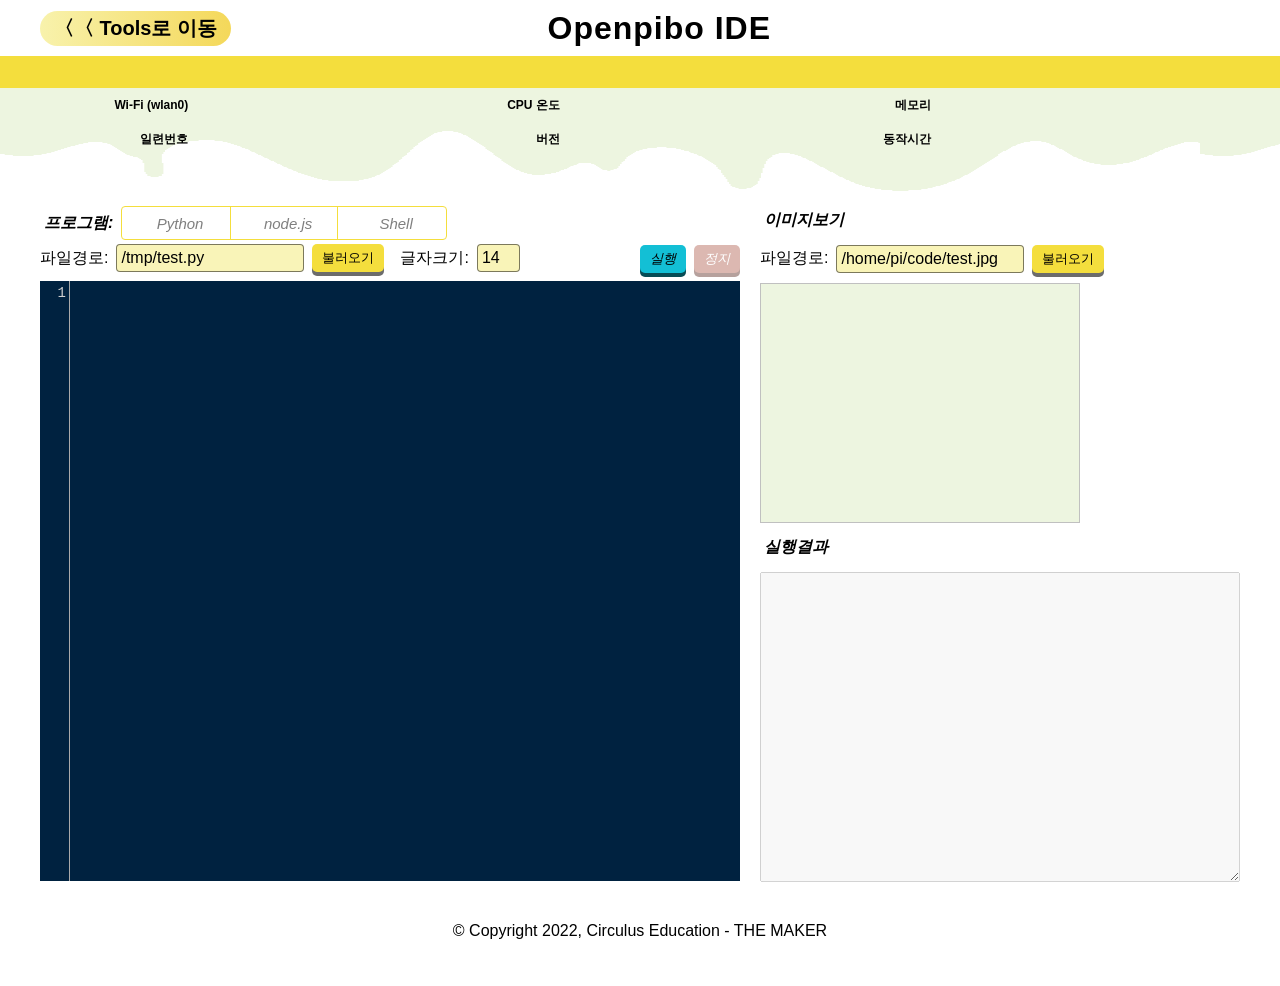
==== commit eb4ca1ee: "update" ====
--- a/development-tool/templates/index.html
+++ b/development-tool/templates/index.html
@@ -1,5 +1,5 @@
 <!DOCTYPE html>
-<html lang="ko">
+<html lang='ko'>
   <head>
     <meta charset="UTF-8" />
     <meta http-equiv="X-UA-Compatible" content="IE=edge" />
@@ -9,22 +9,22 @@
     />
     <title>Openpibo Ide</title>
     <script
-      src="../../resource/static/8fb5dc8e84.js"
+      src="../static/8fb5dc8e84.js"
       crossorigin="anonymous"
     ></script>
-    <script src="../../resource/static/codemirror.js"></script>
-    <script src="../../resource/static/python.js"></script>
-    <script src="../../resource/static/javascript.js"></script>
-    <script src="../../resource/static/shell.js"></script>
-    <script src="../../resource/static/socket.io.js"></script>
-    <link rel="stylesheet" href="../../resource/static/codemirror.css" />
-    <link rel="stylesheet" href="../../resource/static/cobalt.css" />
+    <script src="../static/codemirror.js"></script>
+    <script src="../static/python.js"></script>
+    <script src="../static/javascript.js"></script>
+    <script src="../static/shell.js"></script>
+    <script src="../static/socket.io.js"></script>
+    <link rel="stylesheet" href="../static/codemirror.css" />
+    <link rel="stylesheet" href="../static/cobalt.css" />
     <link
       rel="shortcut icon"
-      href="../../resource/static/icon.png"
+      href="../static/icon.png"
       type="image/x-icon"
     />
-    <link rel="stylesheet" href="../../resource/static/index.css" />
+    <link rel="stylesheet" href="../static/index.css" />
   </head>
   <body>
     <header class="title">
@@ -68,7 +68,7 @@
                     ><span>프로그램: </span></i
                   >
                   <div name="codetype">
-                    <button name="python" class="checked">
+                    <button name="python">
                       <i class="fa fa-brands fa-python"><span>Python</span></i>
                     </button>
                     <button
@@ -106,14 +106,15 @@
                     value="14"
                     step="1"
                   />
+		  <span id='codecheck'></span>
                 </div>
               </div>
             </div>
             <div class="editor-col" style="align-items: end">
-              <button id="compile" class="btn-teal disabled">
+              <button id="compile" class="btn-teal">
                 <i class="fa fa-solid fa-play"> 실행</i>
               </button>
-              <button id="stop" class="btn-red">
+              <button id="stop" class="btn-red disabled">
                 <i class="fa fa-solid fa-stop"> 정지</i>
               </button>
             </div>
@@ -164,7 +165,7 @@
         </div>
       </div>
     </main>
-    <footer>© Copyrpight 2022, Circulus Education - THE MAKER</footer>
-    <script src="../../resource/static/index.js"></script>
+    <footer>© Copyright 2022, Circulus Education - THE MAKER</footer>
+    <script src="../static/index.js"></script>
   </body>
 </html>
--- a/development-tool/static/codemirror.css
+++ b/development-tool/static/codemirror.css
@@ -0,0 +1,352 @@
+/* BASICS */
+
+.CodeMirror {
+  /* Set height, width, borders, and global font properties here */
+  font-family: monospace;
+  font-size: 14px; /* added by yjlee */
+  width: 100%;
+  height: 600px; /* changed by yjlee 300px --> 600px */
+  color: black;
+  direction: ltr;
+}
+
+/* PADDING */
+
+.CodeMirror-lines {
+  padding: 4px 0; /* Vertical padding around content */
+}
+.CodeMirror pre.CodeMirror-line,
+.CodeMirror pre.CodeMirror-line-like {
+  padding: 0 4px; /* Horizontal padding of content */
+}
+
+.CodeMirror-scrollbar-filler, .CodeMirror-gutter-filler {
+  background-color: white; /* The little square between H and V scrollbars */
+}
+
+/* GUTTER */
+
+.CodeMirror-gutters {
+  border-right: 1px solid #ddd;
+  background-color: #f7f7f7;
+  white-space: nowrap;
+}
+.CodeMirror-linenumbers {}
+.CodeMirror-linenumber {
+  padding: 0 3px 0 5px;
+  min-width: 20px;
+  text-align: right;
+  color: #999;
+  white-space: nowrap;
+}
+
+.CodeMirror-guttermarker { color: black; }
+.CodeMirror-guttermarker-subtle { color: #999; }
+
+/* CURSOR */
+
+.CodeMirror-cursor {
+  border-left: 1px solid black;
+  border-right: none;
+  width: 0;
+}
+/* Shown when moving in bi-directional text */
+.CodeMirror div.CodeMirror-secondarycursor {
+  border-left: 1px solid silver;
+}
+.cm-fat-cursor .CodeMirror-cursor {
+  width: auto;
+  border: 0 !important;
+  background: #7e7;
+}
+.cm-fat-cursor div.CodeMirror-cursors {
+  z-index: 1;
+}
+.cm-fat-cursor-mark {
+  background-color: rgba(20, 255, 20, 0.5);
+  -webkit-animation: blink 1.06s steps(1) infinite;
+  -moz-animation: blink 1.06s steps(1) infinite;
+  animation: blink 1.06s steps(1) infinite;
+}
+.cm-animate-fat-cursor {
+  width: auto;
+  border: 0;
+  -webkit-animation: blink 1.06s steps(1) infinite;
+  -moz-animation: blink 1.06s steps(1) infinite;
+  animation: blink 1.06s steps(1) infinite;
+  background-color: #7e7;
+}
+@-moz-keyframes blink {
+  0% {}
+  50% { background-color: transparent; }
+  100% {}
+}
+@-webkit-keyframes blink {
+  0% {}
+  50% { background-color: transparent; }
+  100% {}
+}
+@keyframes blink {
+  0% {}
+  50% { background-color: transparent; }
+  100% {}
+}
+
+/* Can style cursor different in overwrite (non-insert) mode */
+.CodeMirror-overwrite .CodeMirror-cursor {}
+
+.cm-tab { display: inline-block; text-decoration: inherit; }
+
+.CodeMirror-rulers {
+  position: absolute;
+  left: 0; right: 0; top: -50px; bottom: 0;
+  overflow: hidden;
+}
+.CodeMirror-ruler {
+  border-left: 1px solid #ccc;
+  top: 0; bottom: 0;
+  position: absolute;
+}
+
+/* DEFAULT THEME */
+
+.cm-s-default .cm-header {color: blue;}
+.cm-s-default .cm-quote {color: #090;}
+.cm-negative {color: #d44;}
+.cm-positive {color: #292;}
+.cm-header, .cm-strong {font-weight: bold;}
+.cm-em {font-style: italic;}
+.cm-link {text-decoration: underline;}
+.cm-strikethrough {text-decoration: line-through;}
+
+.cm-s-default .cm-keyword {color: #708;}
+.cm-s-default .cm-atom {color: #219;}
+.cm-s-default .cm-number {color: #164;}
+.cm-s-default .cm-def {color: #00f;}
+.cm-s-default .cm-variable,
+.cm-s-default .cm-punctuation,
+.cm-s-default .cm-property,
+.cm-s-default .cm-operator {}
+.cm-s-default .cm-variable-2 {color: #05a;}
+.cm-s-default .cm-variable-3, .cm-s-default .cm-type {color: #085;}
+.cm-s-default .cm-comment {color: #a50;}
+.cm-s-default .cm-string {color: #a11;}
+.cm-s-default .cm-string-2 {color: #f50;}
+.cm-s-default .cm-meta {color: #555;}
+.cm-s-default .cm-qualifier {color: #555;}
+.cm-s-default .cm-builtin {color: #30a;}
+.cm-s-default .cm-bracket {color: #997;}
+.cm-s-default .cm-tag {color: #170;}
+.cm-s-default .cm-attribute {color: #00c;}
+.cm-s-default .cm-hr {color: #999;}
+.cm-s-default .cm-link {color: #00c;}
+
+.cm-s-default .cm-error {color: #f00;}
+.cm-invalidchar {color: #f00;}
+
+.CodeMirror-composing { border-bottom: 2px solid; }
+
+/* Default styles for common addons */
+
+div.CodeMirror span.CodeMirror-matchingbracket {color: #0b0;}
+div.CodeMirror span.CodeMirror-nonmatchingbracket {color: #a22;}
+.CodeMirror-matchingtag { background: rgba(255, 150, 0, .3); }
+.CodeMirror-activeline-background {background: #e8f2ff;}
+
+/* STOP */
+
+/* The rest of this file contains styles related to the mechanics of
+   the editor. You probably shouldn't touch them. */
+
+.CodeMirror {
+  position: relative;
+  overflow: hidden;
+  background: white;
+}
+
+.CodeMirror-scroll {
+  overflow: scroll !important; /* Things will break if this is overridden */
+  /* 50px is the magic margin used to hide the element's real scrollbars */
+  /* See overflow: hidden in .CodeMirror */
+  margin-bottom: -50px; margin-right: -50px;
+  padding-bottom: 50px;
+  height: 100%;
+  outline: none; /* Prevent dragging from highlighting the element */
+  position: relative;
+}
+.CodeMirror-sizer {
+  position: relative;
+  border-right: 50px solid transparent;
+}
+
+/* The fake, visible scrollbars. Used to force redraw during scrolling
+   before actual scrolling happens, thus preventing shaking and
+   flickering artifacts. */
+.CodeMirror-vscrollbar, .CodeMirror-hscrollbar, .CodeMirror-scrollbar-filler, .CodeMirror-gutter-filler {
+  position: absolute;
+  z-index: 6;
+  display: none;
+  outline: none;
+}
+.CodeMirror-vscrollbar {
+  right: 0; top: 0;
+  overflow-x: hidden;
+  overflow-y: scroll;
+}
+.CodeMirror-hscrollbar {
+  bottom: 0; left: 0;
+  overflow-y: hidden;
+  overflow-x: scroll;
+}
+.CodeMirror-scrollbar-filler {
+  right: 0; bottom: 0;
+}
+.CodeMirror-gutter-filler {
+  left: 0; bottom: 0;
+}
+
+.CodeMirror-gutters {
+  position: absolute; left: 0; top: 0;
+  min-height: 100%;
+  z-index: 3;
+}
+.CodeMirror-gutter {
+  white-space: normal;
+  height: 100%;
+  display: inline-block;
+  vertical-align: top;
+  margin-bottom: -50px;
+}
+.CodeMirror-gutter-wrapper {
+  position: absolute;
+  z-index: 4;
+  background: none !important;
+  border: none !important;
+}
+.CodeMirror-gutter-background {
+  position: absolute;
+  top: 0; bottom: 0;
+  z-index: 4;
+}
+.CodeMirror-gutter-elt {
+  position: absolute;
+  cursor: default;
+  z-index: 4;
+}
+.CodeMirror-gutter-wrapper ::selection { background-color: transparent }
+.CodeMirror-gutter-wrapper ::-moz-selection { background-color: transparent }
+
+.CodeMirror-lines {
+  cursor: text;
+  min-height: 1px; /* prevents collapsing before first draw */
+}
+.CodeMirror pre.CodeMirror-line,
+.CodeMirror pre.CodeMirror-line-like {
+  /* Reset some styles that the rest of the page might have set */
+  -moz-border-radius: 0; -webkit-border-radius: 0; border-radius: 0;
+  border-width: 0;
+  background: transparent;
+  font-family: inherit;
+  font-size: inherit;
+  margin: 0;
+  white-space: pre;
+  word-wrap: normal;
+  line-height: inherit;
+  color: inherit;
+  z-index: 2;
+  position: relative;
+  overflow: visible;
+  -webkit-tap-highlight-color: transparent;
+  -webkit-font-variant-ligatures: contextual;
+  font-variant-ligatures: contextual;
+}
+.CodeMirror-wrap pre.CodeMirror-line,
+.CodeMirror-wrap pre.CodeMirror-line-like {
+  word-wrap: break-word;
+  white-space: pre-wrap;
+  word-break: normal;
+}
+
+.CodeMirror-linebackground {
+  position: absolute;
+  left: 0; right: 0; top: 0; bottom: 0;
+  z-index: 0;
+}
+
+.CodeMirror-linewidget {
+  position: relative;
+  z-index: 2;
+  padding: 0.1px; /* Force widget margins to stay inside of the container */
+}
+
+.CodeMirror-widget {}
+
+.CodeMirror-rtl pre { direction: rtl; }
+
+.CodeMirror-code {
+  outline: none;
+}
+
+/* Force content-box sizing for the elements where we expect it */
+.CodeMirror-scroll,
+.CodeMirror-sizer,
+.CodeMirror-gutter,
+.CodeMirror-gutters,
+.CodeMirror-linenumber {
+  -moz-box-sizing: content-box;
+  box-sizing: content-box;
+}
+
+.CodeMirror-measure {
+  position: absolute;
+  width: 100%;
+  height: 0;
+  overflow: hidden;
+  visibility: hidden;
+}
+
+.CodeMirror-cursor {
+  position: absolute;
+  pointer-events: none;
+}
+.CodeMirror-measure pre { position: static; }
+
+div.CodeMirror-cursors {
+  visibility: hidden;
+  position: relative;
+  z-index: 3;
+}
+div.CodeMirror-dragcursors {
+  visibility: visible;
+}
+
+.CodeMirror-focused div.CodeMirror-cursors {
+  visibility: visible;
+}
+
+.CodeMirror-selected { background: #d9d9d9; }
+.CodeMirror-focused .CodeMirror-selected { background: #d7d4f0; }
+.CodeMirror-crosshair { cursor: crosshair; }
+.CodeMirror-line::selection, .CodeMirror-line > span::selection, .CodeMirror-line > span > span::selection { background: #d7d4f0; }
+.CodeMirror-line::-moz-selection, .CodeMirror-line > span::-moz-selection, .CodeMirror-line > span > span::-moz-selection { background: #d7d4f0; }
+
+.cm-searching {
+  background-color: #ffa;
+  background-color: rgba(255, 255, 0, .4);
+}
+
+/* Used to force a border model for a node */
+.cm-force-border { padding-right: .1px; }
+
+@media print {
+  /* Hide the cursor when printing */
+  .CodeMirror div.CodeMirror-cursors {
+    visibility: hidden;
+  }
+}
+
+/* See issue #2901 */
+.cm-tab-wrap-hack:after { content: ''; }
+
+/* Help users use markselection to safely style text background */
+span.CodeMirror-selectedtext { background: none; }
--- a/development-tool/static/cobalt.css
+++ b/development-tool/static/cobalt.css
@@ -0,0 +1,25 @@
+.cm-s-cobalt.CodeMirror { background: #002240; color: white; }
+.cm-s-cobalt div.CodeMirror-selected { background: #b36539; }
+.cm-s-cobalt .CodeMirror-line::selection, .cm-s-cobalt .CodeMirror-line > span::selection, .cm-s-cobalt .CodeMirror-line > span > span::selection { background: rgba(179, 101, 57, .99); }
+.cm-s-cobalt .CodeMirror-line::-moz-selection, .cm-s-cobalt .CodeMirror-line > span::-moz-selection, .cm-s-cobalt .CodeMirror-line > span > span::-moz-selection { background: rgba(179, 101, 57, .99); }
+.cm-s-cobalt .CodeMirror-gutters { background: #002240; border-right: 1px solid #aaa; }
+.cm-s-cobalt .CodeMirror-guttermarker { color: #ffee80; }
+.cm-s-cobalt .CodeMirror-guttermarker-subtle { color: #d0d0d0; }
+.cm-s-cobalt .CodeMirror-linenumber { color: #d0d0d0; }
+.cm-s-cobalt .CodeMirror-cursor { border-left: 1px solid white; }
+
+.cm-s-cobalt span.cm-comment { color: #08f; }
+.cm-s-cobalt span.cm-atom { color: #845dc4; }
+.cm-s-cobalt span.cm-number, .cm-s-cobalt span.cm-attribute { color: #ff80e1; }
+.cm-s-cobalt span.cm-keyword { color: #ffee80; }
+.cm-s-cobalt span.cm-string { color: #3ad900; }
+.cm-s-cobalt span.cm-meta { color: #ff9d00; }
+.cm-s-cobalt span.cm-variable-2, .cm-s-cobalt span.cm-tag { color: #9effff; }
+.cm-s-cobalt span.cm-variable-3, .cm-s-cobalt span.cm-def, .cm-s-cobalt .cm-type { color: white; }
+.cm-s-cobalt span.cm-bracket { color: #d8d8d8; }
+.cm-s-cobalt span.cm-builtin, .cm-s-cobalt span.cm-special { color: #ff9e59; }
+.cm-s-cobalt span.cm-link { color: #845dc4; }
+.cm-s-cobalt span.cm-error { color: #9d1e15; }
+
+.cm-s-cobalt .CodeMirror-activeline-background { background: #002D57; }
+.cm-s-cobalt .CodeMirror-matchingbracket { outline:1px solid grey;color:white !important; }
--- a/development-tool/static/index.css
+++ b/development-tool/static/index.css
@@ -0,0 +1,917 @@
+@font-face {
+  font-family: "Malgun Gothic";
+  fornt-style: noraml;
+  font-size: 300;
+  src: local("Malgun Gothic"), local("Dotum"), local("Gulim");
+}
+*,
+*::before,
+*::after {
+  box-sizing: border-box;
+}
+
+html,
+body {
+  /* 모바일 pinch zoom 방지 */
+  touch-action: pan-x pan-y;
+  height: 100%;
+  font-size: 10px;
+  --mid-gray: #6c6c6c;
+  --yellow: #f4de3d;
+  --dark-yellow: #f4d85a;
+  --light-green: #edf5e0;
+  --light-yellow: rgb(248, 242, 172);
+  --teal: #13bfd5;
+  --dark-teal: #11abbf;
+  --red: #f16449;
+  --dark-red: #d85a41;
+}
+html:lang(ko) {
+  font-family: Helvetica, "맑은 고딕", "malgun gothic", "Apple SD Gothic Neo",
+    "Apple SD 산돌고딕 Neo", "Microsoft NeoGothic", "Droid sans", sans-serif;
+}
+
+body {
+  font-family: Helvetica, "맑은 고딕", "malgun gothic", "Apple SD Gothic Neo",
+    "Apple SD 산돌고딕 Neo", "Microsoft NeoGothic", "Droid sans", sans-serif;
+  color: black;
+  background-color: white;
+  box-sizing: border-box;
+  font-size: 1.6rem;
+  position: relative;
+  word-break: keep-all;
+  display: flex;
+  flex-direction: column;
+  margin: 0 auto;
+}
+
+header,
+label {
+  font-weight: bold;
+}
+
+@media (max-width: 699px) {
+  #article_device > section {
+    width: 96% !important;
+    margin: 0 auto;
+  }
+  #article_home > section {
+    width: 96%;
+    margin: 0 auto;
+  }
+  #article_vision > section {
+    width: 96%;
+    margin: 0 auto;
+  }
+  #article_motion > section {
+    width: 96%;
+    margin: 0 auto;
+  }
+  #article_chatbot > section {
+    width: 96%;
+    margin: 0 auto;
+  }
+  main h2#content_header {
+    padding: 0 1em;
+  }
+  nav button.menu-selected {
+    font-weight: bold;
+    font-size: 1em;
+    padding: 0;
+  }
+}
+@media (min-width: 700px) {
+  #article_device > section {
+    width: 49%;
+  }
+  nav button.menu-selected {
+    font-size: 2em;
+    padding: 0;
+  }
+}
+@media (min-width: 1000px) {
+  #article_home > section {
+    width: 49%;
+  }
+  #article_vision > section {
+    width: 49%;
+  }
+  #article_motion > section:nth-child(2) {
+    width: calc(100% - 600px);
+  }
+  #article_chatbot > section {
+    width: 49%;
+  }
+  #article_device > section {
+    width: 49%;
+  }
+}
+@media (min-width: 1200px) {
+  div.content {
+    max-width: 1200px;
+  }
+  nav button:first-child {
+    margin-left: calc(calc(100% - 1200px) / 2);
+  }
+  nav button:last-child {
+    margin-right: calc(calc(100% - 1200px) / 2);
+  }
+}
+
+header,
+h1,
+h2,
+h3,
+h4,
+h5,
+h6 {
+  font-family: Helvetica, "맑은 고딕", "malgun gothic", "Apple SD Gothic Neo",
+    "Apple SD 산돌고딕 Neo", "Microsoft NeoGothic", "Droid sans", sans-serif;
+}
+textarea,
+select,
+input {
+  /* font-size: 10px; */
+  color: black;
+  font-weight: normal;
+  outline: none;
+  font-family: Helvetica, "맑은 고딕", "malgun gothic", "Apple SD Gothic Neo",
+    "Apple SD 산돌고딕 Neo", "Microsoft NeoGothic", "Droid sans", sans-serif;
+}
+
+select,
+input {
+  background: rgb(248, 242, 172, 0.85);
+  border: 1px solid rgba(0, 0, 0, 0.5);
+  border-radius: 4px;
+  padding: 4px;
+  font-size: 16px !important;
+}
+
+/* 링크 스타일 */
+a:link,
+a:visited {
+  color: #0896d9;
+  text-decoration: none;
+}
+
+a:hover,
+a:focus {
+  color: #0896d9;
+}
+
+.readable-hidden,
+.a11y,
+legend {
+  position: absolute;
+  width: 1px;
+  height: 1px;
+  overflow: hidden;
+  margin: -1px;
+  clip: rect(0, 0, 0, 0);
+}
+
+.a11y:focus {
+  top: 5px;
+  left: 50%;
+  width: auto;
+  height: auto;
+  margin: 0;
+  clip: rect(auto, auto, auto, auto);
+  background-color: #000;
+  color: #fff;
+  padding: 5px 10px;
+  transform: translateX(-50%);
+  /*자신의 크기 절반만큼 왼쪽으로 이동*/
+  z-index: 10;
+}
+
+.clearfix:after {
+  content: "";
+  display: block;
+  height: 0;
+  clear: both;
+  visibility: hidden;
+}
+
+body::-webkit-scrollbar {
+  width: 6px;
+  height: 6px;
+  background-color: rgba(0, 0, 0, 0.1);
+}
+,
+body::-webkit-scrollbar-track {
+  borderradius: 3px;
+  margin: 3px;
+  background-color: rgba(0, 0, 0, 0.1);
+}
+,
+body::-webkit-scrollbar-thumb {
+  background-color: rgba(0, 0, 0, 0.2);
+  border-radius: 3px;
+}
+,
+body::-webkit-scrollbar-thumb:hover {
+  background-color: rgba(0, 0, 0, 0.3);
+  border-radius: 3px;
+}
+
+,
+div {
+  touch-action: pan-x pan-y;
+}
+
+main {
+  display: flex;
+  flex-direction: column;
+  flex: 1 0 80vh;
+  background-image: url("menu_bg.png");
+  background-repeat: repeat-x;
+  background-position-y: 26px;
+}
+
+main div.content {
+  display: flex;
+  flex-flow: row;
+}
+
+nav {
+  /* position: fixed;
+  bottom: 0; */
+  position: sticky;
+  left: 0;
+  width: 100%;
+  display: flex;
+  flex-flow: row;
+  justify-content: space-between;
+  list-style-type: none;
+  background-color: var(--yellow);
+}
+
+aside {
+  position: sticky;
+  left: 0;
+  width: 100%;
+  /* background-color: var(--light-green); */
+  padding: 0 calc(calc(100% - 1200px) / 2);
+  font-size: 12px;
+  /* margin-top: 1.25em; */
+}
+
+aside > table {
+  width: 100%;
+}
+
+.status_row {
+  display: flex;
+  flex-flow: row;
+  justify-content: space-evenly;
+  align-items: center;
+  padding: 0.5em 1em 0.5em 0;
+  height: 34px;
+}
+
+.status_row > span:nth-child(odd) {
+  width: 75px;
+  text-align: right;
+  font-weight: bold;
+}
+.status_row > span:nth-child(2n) {
+  width: 150px;
+}
+
+aside td {
+  width: calc(100% / 8);
+  padding: 0.5em 1em 0.5em 0;
+}
+
+.toggle {
+  cursor: pointer;
+  display: inline-block;
+}
+.toggle-switch {
+  display: inline-block;
+  background: #ccc;
+  border-radius: 12px;
+  width: 40px;
+  height: 24px;
+  position: relative;
+  vertical-align: middle;
+  transition: background 0.25s;
+}
+.toggle-checkbox:checked + .toggle-switch {
+  background: var(--yellow);
+}
+.toggle-checkbox:checked + .toggle-switch:before {
+  left: 20px;
+}
+.toggle-switch.toggle:hover,
+.toggle-switch:before {
+  background: linear-gradient(to bottom, #fff 0%, #fff 100%);
+  box-shadow: 0 0 0 1px rgba(0, 0, 0, 0.5);
+}
+.toggle-switch:after {
+  content: "";
+}
+.toggle-switch:before {
+  content: "";
+  display: block;
+  background: linear-gradient(to bottom, #fff 0%, #eee 100%);
+  border-radius: 50%;
+  box-shadow: 0 0 0 1px rgba(0, 0, 0, 0.25);
+  width: 16px;
+  height: 16px;
+  position: absolute;
+  top: 4px;
+  left: 4px;
+  transition: left 0.25s;
+}
+.toggle-checkbox {
+  position: absolute;
+  visibility: hidden;
+}
+.toggle-label {
+  margin-left: 5px;
+  position: relative;
+  top: 2px;
+}
+
+nav button {
+  background: none;
+  border: 0;
+  font: inherit;
+  line-height: 1;
+  transition: 0.25s;
+  cursor: pointer;
+  padding: 0.3em;
+  border-radius: 0;
+  box-shadow: none;
+  width: calc(100% / 5);
+  font-weight: bold;
+  font-family: Tahoma, sans-serif;
+}
+
+nav button[name="home"]::after {
+  content: "Home";
+}
+nav button[name="device"]::after {
+  content: "Device";
+}
+nav button[name="motion"]::after {
+  content: "Motion";
+}
+nav button[name="vision"]::after {
+  content: "Vision";
+}
+nav button[name="chatbot"]::after {
+  content: "Chatbot";
+}
+
+nav button:hover {
+  box-shadow: inset 0 0 0 2em rgba(0, 0, 0, 0.05);
+}
+
+nav button.menu-selected,
+nav button:focus,
+nav button:hover {
+  transform: skewX(-15deg);
+}
+nav button[name="home"]:hover::after {
+  content: "홈";
+}
+nav button[name="device"]:hover::after {
+  content: "디바이스";
+}
+nav button[name="motion"]:hover::after {
+  content: "모션";
+}
+nav button[name="vision"]:hover::after {
+  content: "비전";
+}
+nav button[name="chatbot"]:hover::after {
+  content: "챗봇";
+}
+
+button,
+input[type="submit"] {
+  font-family: "Noto Sans Regular", sans-serif;
+  padding: 0.5rem 1rem;
+  outline: none;
+  background-color: var(--yellow);
+  border: none;
+  border-radius: 5px;
+  box-shadow: 0 4px var(--mid-gray);
+}
+button:hover,
+input[type="submit"]:hover {
+  background-color: var(--dark-yellow);
+}
+button:active,
+input[type="submit"]:active {
+  background-color: var(--dark-yellow);
+  box-shadow: 0 2px var(--mid-gray);
+  transform: translateY(2px);
+}
+
+button.btn-teal,
+input[type="submit"] {
+  font-family: "Noto Sans Regular", sans-serif;
+  padding: 0.5rem 1rem;
+  outline: none;
+  background-color: var(--teal);
+  border: none;
+  border-radius: 5px;
+  box-shadow: 0 4px #074c55;
+}
+button.btn-teal:hover,
+input[type="submit"]:hover {
+  background-color: var(--dark-teal);
+}
+button.btn-teal:active,
+input[type="submit"]:active {
+  background-color: var(--dark-teal);
+  box-shadow: 0 2px #074c55;
+  transform: translateY(2px);
+}
+button.disabled {
+  opacity: 0.5;
+  filter: grayscale(0.5);
+}
+
+button.btn-red,
+input[type="submit"] {
+  color: white;
+  font-family: "Noto Sans Regular", sans-serif;
+  padding: 0.5rem 1rem;
+  outline: none;
+  background-color: var(--red);
+  border: none;
+  border-radius: 5px;
+  box-shadow: 0 4px #903c2b;
+}
+button.btn-red:hover,
+input[type="submit"]:hover {
+  background-color: var(--dark-red);
+}
+button.btn-red:active,
+input[type="submit"]:active {
+  background-color: var(--dark-red);
+  box-shadow: 0 2px #903c2b;
+  transform: translateY(2px);
+}
+
+footer {
+  /* position: fixed; */
+  /* bottom: 0; */
+  width: 100%;
+  text-align: center;
+  margin: 40px auto 20px;
+  bottom: 0;
+  flex: 0 0 64px;
+}
+
+header.title {
+  text-align: center;
+  color: black;
+  cursor: default;
+  display: flex;
+  align-items: center;
+  max-width: 1200px;
+  margin: auto;
+  width: 100%;
+}
+.title h1 {
+  margin: 0.3em auto;
+  font-family: Tahoma, sans-serif;
+  letter-spacing: 1px;
+}
+
+.title a.mark {
+  font-size: 20px;
+  padding: 4px 14px;
+  border-radius: 22px;
+  cursor: pointer;
+}
+
+.title a:hover {
+  background: linear-gradient(
+    to right,
+    var(--light-yellow) 0%,
+    var(--light-green) 100%
+  );
+  width: fit-content;
+  color: black;
+  transform: scale(1.1);
+  transition: all 0.2s ease-out;
+}
+
+main > div.content {
+  width: 100%;
+  margin: 0 auto;
+  align-items: flex-start;
+}
+main div.wrapper {
+  width: 100%;
+}
+
+main h2#content_header {
+  width: 100%;
+  margin: 0.8em auto;
+}
+
+main div.wrapper.ide {
+  margin-top: 5rem;
+  display: flex;
+  flex-flow: column;
+  justify-content: flex-start;
+  align-items: baseline;
+  gap: 0.5em;
+}
+main h2#content_header.ide {
+  width: 100%;
+  margin: 0.8em auto;
+}
+
+.system-config-item {
+  display: flex;
+  flex-flow: column;
+  align-items: baseline;
+  margin-bottom: 1em;
+}
+.input-group-wifi {
+  display: flex;
+  flex-flow: row;
+  gap: 8px;
+  margin: 8px;
+}
+
+.input-group-wifi > div {
+  display: flex;
+  flex-flow: column;
+  gap: 8px;
+}
+.input-group-wifi > div > label {
+  align-items: center;
+  text-align: end;
+}
+.input-group-wifi > div > input {
+  align-items: center;
+}
+.btn-group-wifi {
+  background: var(--yellow) !important;
+  padding: 1em !important;
+}
+.system-config-item input {
+  font-size: 1.25em;
+}
+.system-config-item label {
+  line-height: 25px;
+}
+
+.mark {
+  background: linear-gradient(
+    to right,
+    var(--light-yellow) 0%,
+    var(--dark-yellow) 100%
+  );
+  width: fit-content;
+}
+
+article {
+  display: flex;
+  flex-wrap: wrap;
+  gap: 1rem;
+}
+section {
+  padding: 2rem 1.5rem;
+  position: relative;
+  display: -ms-flexbox;
+  display: flex;
+  -ms-flex-direction: column;
+  flex-direction: column;
+  min-width: 0;
+  word-wrap: break-word;
+  background-color: #fff;
+  background-clip: border-box;
+  overflow: hidden;
+  /* min-height: 450px; */
+  box-shadow: 0 0 5px rgba(10, 10, 10, 0.3);
+  border-radius: 0.25rem;
+}
+
+ul {
+  margin: 0;
+  padding-inline-start: 2rem;
+}
+
+li ul {
+  padding-top: 0.5rem;
+  padding-bottom: 0.5rem;
+}
+
+#article_vision img {
+  max-height: 420px;
+  max-width: 560px;
+  width: 100%;
+}
+
+#article_vision > section > div {
+  margin: 1em 0;
+}
+.vertical {
+  display: flex;
+  flex-flow: column;
+}
+.gap-8 {
+  gap: 0.5em;
+}
+
+p.label,
+span.label,
+label.label {
+  font-size: 14px;
+  font-weight: bold;
+}
+
+.pibo-section {
+  position: relative;
+  min-width: 590px;
+}
+.pibo-section > img {
+  width: 560px;
+  height: auto;
+  filter: opacity(0.55);
+  margin: 0 auto;
+}
+.motion-input-group {
+  margin-top: 68px;
+  width: 560px;
+  height: 560px;
+  position: absolute;
+  display: flex;
+  flex-flow: column;
+  align-items: center;
+  left: calc(calc(100% - 560px) / 2);
+}
+.motion-input-group > div {
+  width: calc(560px / 4);
+}
+.motion-input-row {
+  display: flex;
+  flex-flow: row;
+  justify-content: center;
+  gap: 8px;
+}
+.motion-input-label {
+  display: flex;
+  flex-flow: row;
+  align-items: center;
+}
+.motion-input-label input {
+  width: 42px;
+}
+.motion-input-label span {
+  font-size: 1.15rem;
+  width: 100%;
+}
+.motion-input-row:nth-child(2) {
+  margin-top: 100px;
+  margin-bottom: 20px;
+}
+.motion-input-row:nth-child(3) {
+  column-gap: 120px;
+}
+.motion-input-row:nth-child(4) {
+  margin-top: 60px;
+  column-gap: 270px;
+}
+.motion-input-row:nth-child(5) {
+  column-gap: 32px;
+  margin-top: 70px;
+}
+.motion-input-row:nth-child(6) {
+  margin-top: 110px;
+  column-gap: 30px;
+}
+#init_bt {
+  position: absolute;
+}
+
+.motion-timeline-label {
+  display: flex;
+  justify-content: space-between;
+}
+.motion-timeline-group {
+  display: flex;
+  flex-flow: row;
+  gap: 1em;
+  align-items: center;
+}
+.motion-timeline-group input[type="range"] {
+  width: 100%;
+}
+
+.motion-timeline-range {
+  width: 100%;
+}
+
+.motion-timeline-input {
+  display: flex;
+  align-items: baseline;
+  flex: 1;
+  gap: 8px;
+}
+
+input[id="motion_name_val"] {
+  width: 205px;
+}
+
+.motion-table-wrap {
+  height: 510px;
+  overflow-y: scroll;
+  margin: 0.5em 0;
+  border: 1px solid var(--light-green);
+  border-radius: 2px;
+}
+.motion-record {
+  display: flex;
+  flex-flow: column;
+}
+
+.motion-path > input#filename {
+  width: 50%;
+}
+.motion-path + textarea {
+  width: 100%;
+  margin-top: 1em;
+  max-height: 100px;
+  resize: none;
+}
+.motion-name-wrap {
+  margin-bottom: 0.5em;
+}
+.motion-name-wrap button,
+.motion-path button {
+  font-size: 12px;
+  width: 74px;
+}
+
+#record_table {
+  width: 100%;
+  flex: 1;
+  text-align: center;
+  border-spacing: 1px;
+}
+
+#record_table thead td:nth-child(n + 2) {
+  background: var(--light-green);
+}
+#record_table tbody td:first-child {
+  background: var(--light-yellow);
+}
+#record_table tbody td:nth-child(n + 2) {
+  background: white;
+}
+
+thead {
+  background-color: var(--yellow);
+  text-align: center;
+}
+tbody {
+  background-color: var(--light-yellow);
+}
+
+.chatbot-input-group {
+  display: flex;
+  gap: 8px;
+  align-items: center;
+  margin-bottom: 8px;
+}
+
+.chatbot-input-group input {
+  width: 100%;
+}
+
+#c_record_tb {
+  width: 100%;
+  flex: 1;
+  text-align: center;
+  border-spacing: 1px;
+  margin-top: 10px;
+}
+
+.eye-color-group {
+  display: flex;
+  justify-content: space-around;
+}
+
+.eye-color-input-group {
+  gap: 8px;
+  justify-content: center;
+}
+
+.eye-color-input-group > div {
+  display: flex;
+  gap: 8px;
+}
+
+.eye-color-input-group > div > div {
+  display: flex;
+  flex-flow: column;
+}
+
+.eye-color-input-group span.label {
+  text-align: center;
+  width: 100%;
+  display: inline-block;
+  font-size: 16px;
+}
+.eye-color-input-group label.label {
+  text-align: center;
+  margin-top: 8px;
+  margin-bottom: 4px;
+}
+.eye-color-input-group input[type="number"] {
+  max-width: 60px;
+}
+.device-status-group {
+  display: flex;
+  flex-flow: column;
+  gap: 8px;
+}
+
+.oled-group > input {
+  width: 54px;
+}
+.oled-group > div > input {
+  width: 100%;
+  margin-top: 8px;
+}
+
+div[name="codetype"] {
+  display: flex;
+  border: 1px solid var(--yellow);
+  border-radius: 4px;
+  overflow: hidden;
+}
+
+div[name="codetype"] > button {
+  background: transparent;
+  box-shadow: none;
+  padding: 0.5em 1em;
+  color: rgba(0, 0, 0, 0.5);
+  font-size: 1.5rem;
+  border-radius: 0;
+  font-weight: 300 !important;
+}
+
+i.fa > span {
+  font-family: Helvetica, "맑은 고딕", "malgun gothic", "Apple SD Gothic Neo",
+    "Apple SD 산돌고딕 Neo", "Microsoft NeoGothic", "Droid sans", sans-serif;
+  font-weight: 600;
+  /* font-weight: 300; */
+  padding-left: 0.25em;
+}
+
+div[name="codetype"] > button > i > span {
+  font-family: Helvetica, "맑은 고딕", "malgun gothic", "Apple SD Gothic Neo",
+    "Apple SD 산돌고딕 Neo", "Microsoft NeoGothic", "Droid sans", sans-serif;
+  font-weight: 300;
+  padding-left: 0.5em;
+}
+
+div[name="codetype"] > button.checked {
+  background: var(--yellow);
+  color: rgba(0, 0, 0);
+  font-weight: bold;
+}
+div[name="codetype"] > button {
+  min-width: 108px;
+}
+
+.editor-row {
+  display: flex;
+  align-items: center;
+  flex-flow: row;
+  gap: 1em;
+  min-height: 28.5px;
+}
+.fullWidth {
+  width: 100%;
+}
+.editor-col {
+  display: flex;
+  align-items: center;
+  gap: 0.5em;
+}
+
+#code-form {
+  margin: 0;
+  margin-block-end: 0;
+}
+
+img.preview-img {
+  width: 320px;
+  height: 240px;
+  background-color: var(--light-green);
+}
